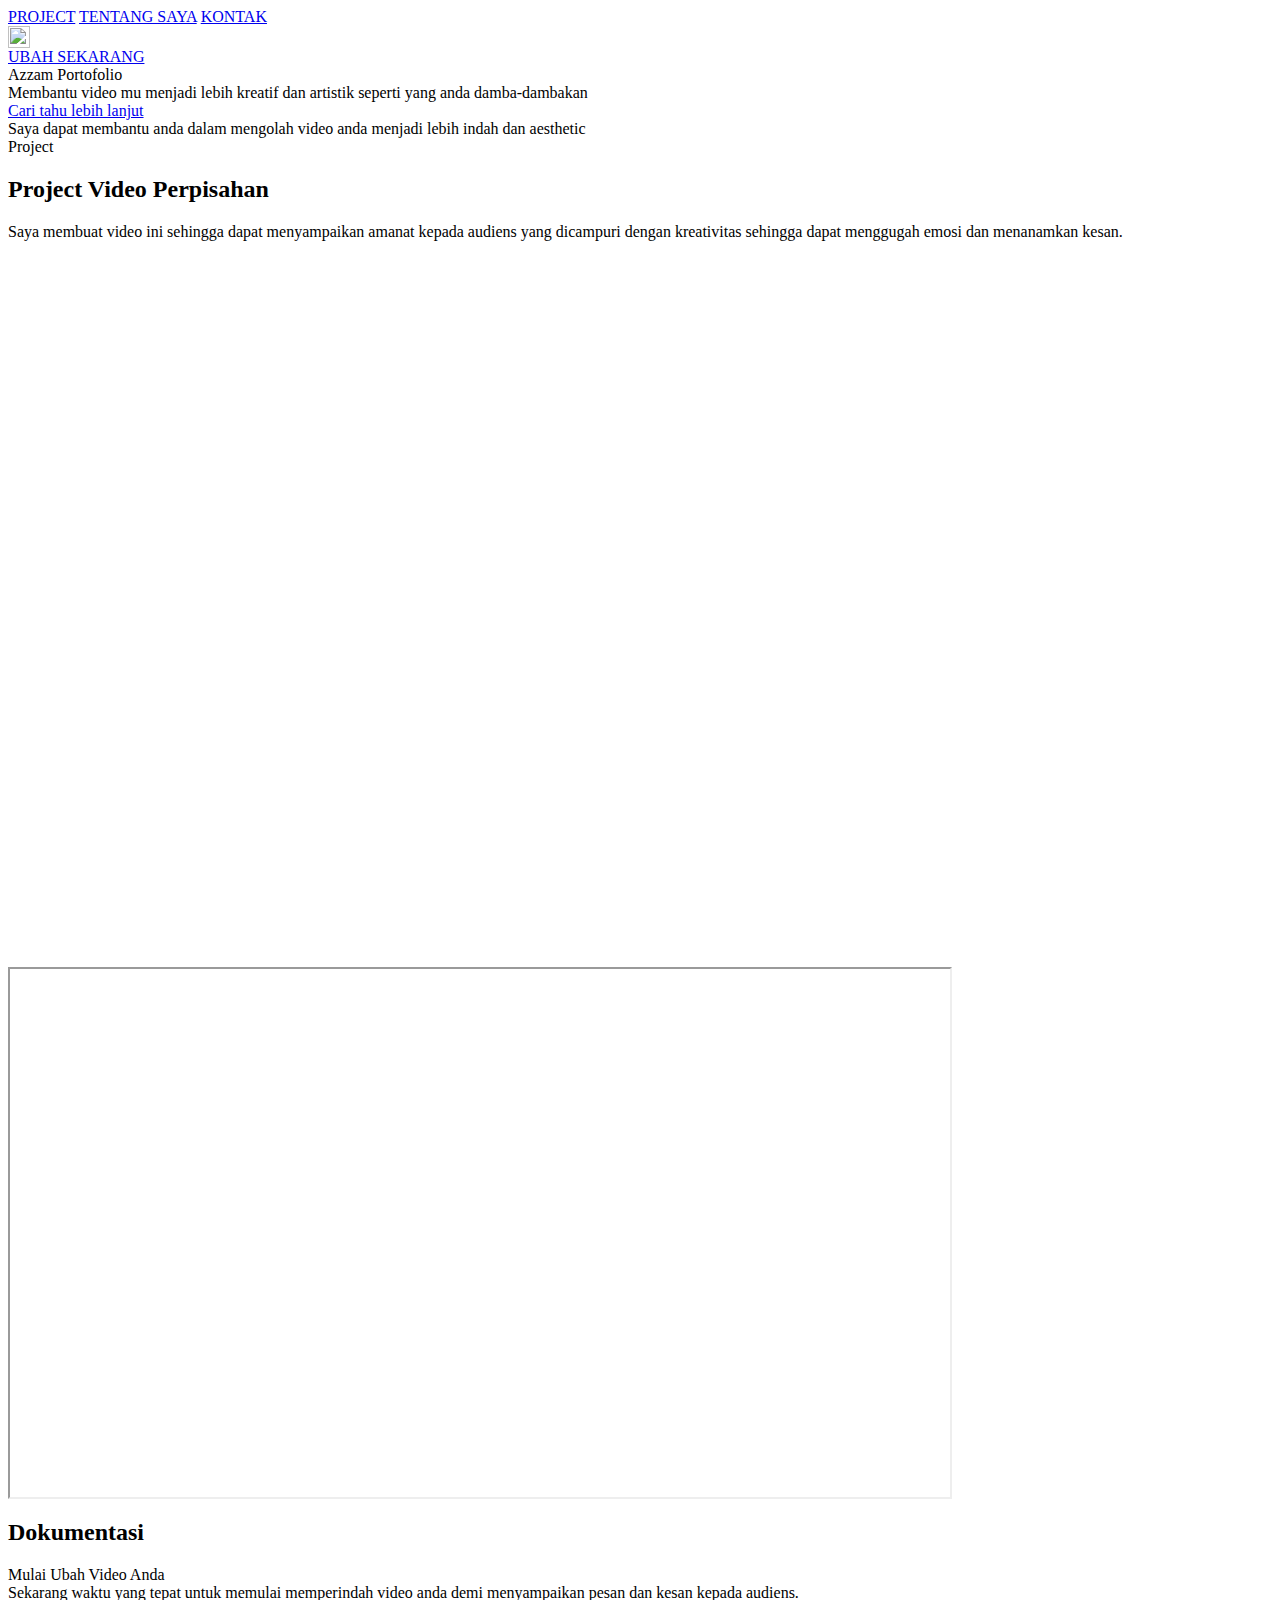
==== index.html @ 7f1c5d07 "Add files via upload" ====
<html>
    <head>
        <meta charset="utf-8"/>
        <title>Portofolio Azzam</title>
        <link href="index.css" rel="stylesheet" type="text/css"/>
        <link href="https://fonts.googleapis.com" rel="preconnect"/>
        <link href="https://fonts.gstatic.com" rel="preconnect" crossorigin="anonymous"/>
        <script src="https://ajax.googleapis.com/ajax/libs/webfont/1.6.26/webfont.js" type="text/javascript"></script>
        <script type="text/javascript">
            WebFont.load({
                google: {
                    families: ["Montserrat:100,100italic,200,200italic,300,300italic,400,400italic,500,500italic,600,600italic,700,700italic,800,800italic,900,900italic"]
                }
            });
        </script>
        <script type="text/javascript">
            !function(o, c) {
                var n = c.documentElement
                  , t = " w-mod-";
                n.className += t + "js",
                ("ontouchstart"in o || o.DocumentTouch && c instanceof DocumentTouch) && (n.className += t + "touch")
            }(window, document);
        </script>
    </head>
    <body>
        <div data-collapse="medium" data-animation="default" data-duration="400" data-easing="ease" data-easing2="ease" role="banner" class="navigation w-nav">
            <div class="navigation-wrap">
                <a href="/" aria-current="page" class="logo-link w-nav-brand w--current"></a>
                <div class="menu">
                    <nav role="navigation" class="navigation-items w-nav-menu">
                        <a href="test 1.html" class="navigation-item w-nav-link">PROJECT</a>
                        <a href="redirect 1.html" class="navigation-item w-nav-link">TENTANG SAYA</a>
                        <a href="contact.html" class="navigation-item w-nav-link">KONTAK</a>
                    </nav>
                    <div class="menu-button w-nav-button">
                        <img src="https://assets-global.website-files.com/65e488f8ff94b5ce5dc47cdb/65e488f9ff94b5ce5dc47d49_menu-icon.png" width="22" alt="" class="menu-icon"/>
                    </div>
                </div>
                <a href="mailto:azzamraufdaniswara@gmail.com?subject=You&#x27;ve%20got%20mail!" class="button cc-contact-us w-inline-block">
                    <div>UBAH SEKARANG</div>
                </a>
            </div>
        </div>
        <div class="section cc-store-home-wrap">
            <div class="intro-header">
                <div class="intro-content cc-homepage">
                    <div class="intro-text">
                        <div class="heading-jumbo">Azzam Portofolio</div>
                        <div class="paragraph-bigger cc-bigger-white-light">
                            Membantu video mu menjadi lebih kreatif dan artistik seperti yang anda damba-dambakan<br/>
                        </div>
                    </div>
                    <a href="redirect 1.html" class="button cc-jumbo-button cc-jumbo-white w-inline-block">
                        <div>Cari tahu lebih lanjut</div>
                    </a>
                </div>
            </div>
            <div class="container">
                <div class="motto-wrap">
                    <div class="heading-jumbo-small">
                        Saya dapat membantu anda dalam mengolah video anda menjadi lebih indah dan aesthetic<br/>
                    </div>
                </div>
                <div class="divider"></div>
                <div class="home-content-wrap">
                    <div class="w-layout-grid about-grid">
                        <div id="w-node-_86e64837-0616-515b-4568-76c147234d34-5dc47d22">
                            <div class="home-section-wrap">
                                <div class="label cc-light">Project</div>
                                <h2 class="section-heading">Project Video Perpisahan</h2>
                                <p class="paragraph-light">Saya membuat video ini sehingga dapat menyampaikan amanat kepada audiens yang dicampuri dengan kreativitas sehingga dapat menggugah emosi dan menanamkan kesan.</p>
                            </div>
                        </div>
                        <div id="w-node-fb9c728d-7e20-ad87-a466-ae00c0bb9598-5dc47d22" style="padding-top:56.17021276595745%" class="w-video w-embed">
                            <iframe class="embedly-embed" src="//cdn.embedly.com/widgets/media.html?src=https%3A%2F%2Fwww.youtube.com%2Fembed%2FK2N6DsGoeAA%3Ffeature%3Doembed&display_name=YouTube&url=https%3A%2F%2Fwww.youtube.com%2Fwatch%3Fv%3DK2N6DsGoeAA&image=https%3A%2F%2Fi.ytimg.com%2Fvi%2FK2N6DsGoeAA%2Fhqdefault.jpg&key=96f1f04c5f4143bcb0f2e68c87d65feb&type=text%2Fhtml&schema=youtube" width="940" height="528" scrolling="no" allowfullscreen title="Video perpisahan"></iframe>
                        </div>
                    </div>
                    <div class="w-layout-grid about-grid cc-about-2">
                        <div id="w-node-_86e64837-0616-515b-4568-76c147234d41-5dc47d22">
                            <div class="home-section-wrap">
                                <div class="label cc-light"></div>
                                <h2 class="section-heading">Dokumentasi</h2>
                            </div>  
                        </div>
                        <img src="https://assets-global.website-files.com/65e488f8ff94b5ce5dc47cdb/65e49c47b4ed57fef01814d6_Screenshot%202024-03-03%20225024.png" id="w-node-_86e64837-0616-515b-4568-76c147234d4c-5dc47d22" sizes="94vw" srcset="https://assets-global.website-files.com/65e488f8ff94b5ce5dc47cdb/65e49c47b4ed57fef01814d6_Screenshot%202024-03-03%20225024-p-500.png 500w, https://assets-global.website-files.com/65e488f8ff94b5ce5dc47cdb/65e49c47b4ed57fef01814d6_Screenshot%202024-03-03%20225024-p-800.png 800w, https://assets-global.website-files.com/65e488f8ff94b5ce5dc47cdb/65e49c47b4ed57fef01814d6_Screenshot%202024-03-03%20225024-p-1080.png 1080w, https://assets-global.website-files.com/65e488f8ff94b5ce5dc47cdb/65e49c47b4ed57fef01814d6_Screenshot%202024-03-03%20225024.png 1459w" alt=""/>
                    </div>
                </div>
            </div>
        </div>
        <div class="section cc-cta">
            <div class="container">
                <div class="cta-wrap">
                    <div>
                        <div class="cta-text">
                            <div class="heading-jumbo-small">
                                Mulai Ubah Video Anda<br/>
                            </div>
                            <div class="paragraph-bigger cc-bigger-light">
                                Sekarang waktu yang tepat untuk memulai memperindah video anda demi menyampaikan pesan dan kesan kepada audiens.<br/>
                            </div>
                        </div>
                    </div>
                </div>
            </div>
        </div>
    </body>
</html>
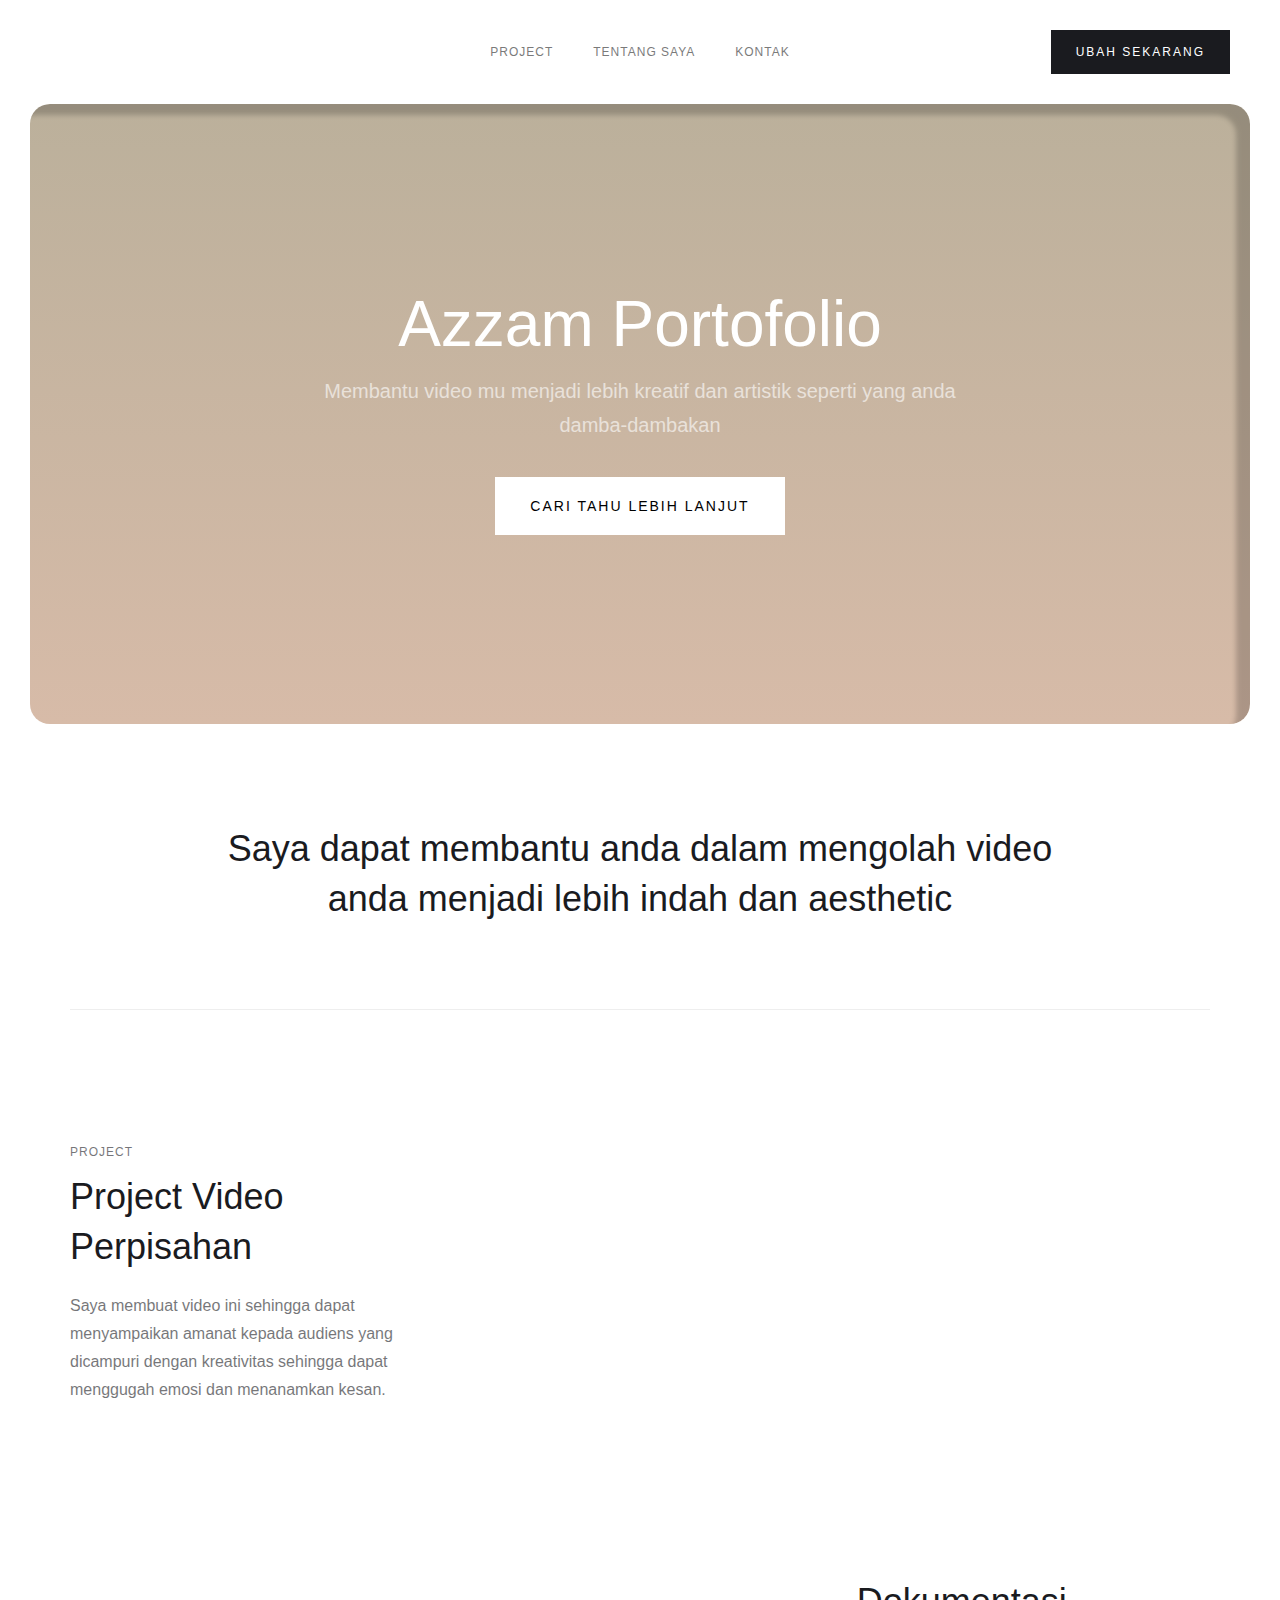
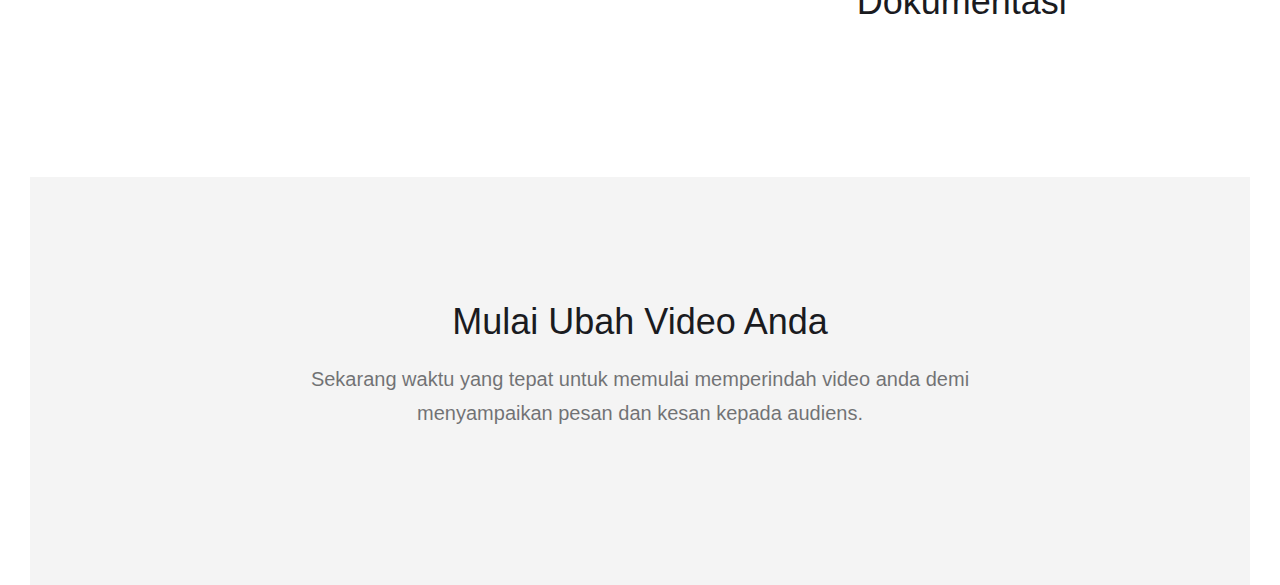
==== commit bc141012: "index.html" ====
--- a/index.html
+++ b/index.html
@@ -28,7 +28,7 @@
                 <a href="/" aria-current="page" class="logo-link w-nav-brand w--current"></a>
                 <div class="menu">
                     <nav role="navigation" class="navigation-items w-nav-menu">
-                        <a href="test 1.html" class="navigation-item w-nav-link">PROJECT</a>
+                        <a href="index.html" class="navigation-item w-nav-link">PROJECT</a>
                         <a href="redirect 1.html" class="navigation-item w-nav-link">TENTANG SAYA</a>
                         <a href="contact.html" class="navigation-item w-nav-link">KONTAK</a>
                     </nav>
@@ -104,4 +104,4 @@
             </div>
         </div>
     </body>
-</html>+</html>
--- a/index.css
+++ b/index.css
@@ -0,0 +1,3573 @@
+html {
+    -ms-text-size-adjust: 100%;
+    -webkit-text-size-adjust: 100%;
+    font-family: sans-serif;
+  }
+  
+  body {
+    margin: 0;
+  }
+  
+  article, aside, details, figcaption, figure, footer, header, hgroup, main, menu, nav, section, summary {
+    display: block;
+  }
+  
+  audio, canvas, progress, video {
+    vertical-align: baseline;
+    display: inline-block;
+  }
+  
+  audio:not([controls]) {
+    height: 0;
+    display: none;
+  }
+  
+  [hidden], template {
+    display: none;
+  }
+  
+  a {
+    background-color: rgba(0, 0, 0, 0);
+  }
+  
+  a:active, a:hover {
+    outline: 0;
+  }
+  
+  abbr[title] {
+    border-bottom: 1px dotted;
+  }
+  
+  b, strong {
+    font-weight: bold;
+  }
+  
+  dfn {
+    font-style: italic;
+  }
+  
+  h1 {
+    margin: .67em 0;
+    font-size: 2em;
+  }
+  
+  mark {
+    color: #000;
+    background: #ff0;
+  }
+  
+  small {
+    font-size: 80%;
+  }
+  
+  sub, sup {
+    vertical-align: baseline;
+    font-size: 75%;
+    line-height: 0;
+    position: relative;
+  }
+  
+  sup {
+    top: -.5em;
+  }
+  
+  sub {
+    bottom: -.25em;
+  }
+  
+  img {
+    border: 0;
+  }
+  
+  svg:not(:root) {
+    overflow: hidden;
+  }
+  
+  figure {
+    margin: 1em 40px;
+  }
+  
+  hr {
+    box-sizing: content-box;
+    height: 0;
+  }
+  
+  pre {
+    overflow: auto;
+  }
+  
+  code, kbd, pre, samp {
+    font-family: monospace;
+    font-size: 1em;
+  }
+  
+  button, input, optgroup, select, textarea {
+    color: inherit;
+    font: inherit;
+    margin: 0;
+  }
+  
+  button {
+    overflow: visible;
+  }
+  
+  button, select {
+    text-transform: none;
+  }
+  
+  button, html input[type="button"], input[type="reset"] {
+    -webkit-appearance: button;
+    cursor: pointer;
+  }
+  
+  button[disabled], html input[disabled] {
+    cursor: default;
+  }
+  
+  button::-moz-focus-inner, input::-moz-focus-inner {
+    border: 0;
+    padding: 0;
+  }
+  
+  input {
+    line-height: normal;
+  }
+  
+  input[type="checkbox"], input[type="radio"] {
+    box-sizing: border-box;
+    padding: 0;
+  }
+  
+  input[type="number"]::-webkit-inner-spin-button, input[type="number"]::-webkit-outer-spin-button {
+    height: auto;
+  }
+  
+  input[type="search"] {
+    -webkit-appearance: none;
+  }
+  
+  input[type="search"]::-webkit-search-cancel-button, input[type="search"]::-webkit-search-decoration {
+    -webkit-appearance: none;
+  }
+  
+  fieldset {
+    border: 1px solid silver;
+    margin: 0 2px;
+    padding: .35em .625em .75em;
+  }
+  
+  legend {
+    border: 0;
+    padding: 0;
+  }
+  
+  textarea {
+    overflow: auto;
+  }
+  
+  optgroup {
+    font-weight: bold;
+  }
+  
+  table {
+    border-collapse: collapse;
+    border-spacing: 0;
+  }
+  
+  td, th {
+    padding: 0;
+  }
+  
+  @font-face {
+    font-family: webflow-icons;
+    src: url("[data-uri]") format("truetype");
+    font-weight: normal;
+    font-style: normal;
+  }
+  
+  [class^="w-icon-"], [class*=" w-icon-"] {
+    speak: none;
+    font-variant: normal;
+    text-transform: none;
+    -webkit-font-smoothing: antialiased;
+    -moz-osx-font-smoothing: grayscale;
+    font-style: normal;
+    font-weight: normal;
+    line-height: 1;
+    font-family: webflow-icons !important;
+  }
+  
+  .w-icon-slider-right:before {
+    content: "î˜€";
+  }
+  
+  .w-icon-slider-left:before {
+    content: "î˜";
+  }
+  
+  .w-icon-nav-menu:before {
+    content: "î˜‚";
+  }
+  
+  .w-icon-arrow-down:before, .w-icon-dropdown-toggle:before {
+    content: "î˜ƒ";
+  }
+  
+  .w-icon-file-upload-remove:before {
+    content: "î¤€";
+  }
+  
+  .w-icon-file-upload-icon:before {
+    content: "î¤ƒ";
+  }
+  
+  * {
+    box-sizing: border-box;
+  }
+  
+  html {
+    height: 100%;
+  }
+  
+  body {
+    min-height: 100%;
+    color: #333;
+    background-color: #fff;
+    margin: 0;
+    font-family: Arial, sans-serif;
+    font-size: 14px;
+    line-height: 20px;
+  }
+  
+  img {
+    max-width: 100%;
+    vertical-align: middle;
+    display: inline-block;
+  }
+  
+  html.w-mod-touch * {
+    background-attachment: scroll !important;
+  }
+  
+  .w-block {
+    display: block;
+  }
+  
+  .w-inline-block {
+    max-width: 100%;
+    display: inline-block;
+  }
+  
+  .w-clearfix:before, .w-clearfix:after {
+    content: " ";
+    grid-area: 1 / 1 / 2 / 2;
+    display: table;
+  }
+  
+  .w-clearfix:after {
+    clear: both;
+  }
+  
+  .w-hidden {
+    display: none;
+  }
+  
+  .w-button {
+    color: #fff;
+    line-height: inherit;
+    cursor: pointer;
+    background-color: #3898ec;
+    border: 0;
+    border-radius: 0;
+    padding: 9px 15px;
+    text-decoration: none;
+    display: inline-block;
+  }
+  
+  input.w-button {
+    -webkit-appearance: button;
+  }
+  
+  html[data-w-dynpage] [data-w-cloak] {
+    color: rgba(0, 0, 0, 0) !important;
+  }
+  
+  .w-code-block {
+    margin: unset;
+  }
+  
+  pre.w-code-block code {
+    all: inherit;
+  }
+  
+  .w-webflow-badge, .w-webflow-badge * {
+    z-index: auto;
+    visibility: visible;
+    box-sizing: border-box;
+    width: auto;
+    height: auto;
+    max-height: none;
+    max-width: none;
+    min-height: 0;
+    min-width: 0;
+    float: none;
+    clear: none;
+    box-shadow: none;
+    opacity: 1;
+    direction: ltr;
+    font-family: inherit;
+    font-weight: inherit;
+    color: inherit;
+    font-size: inherit;
+    line-height: inherit;
+    font-style: inherit;
+    font-variant: inherit;
+    text-align: inherit;
+    letter-spacing: inherit;
+    -webkit-text-decoration: inherit;
+    text-decoration: inherit;
+    text-indent: 0;
+    text-transform: inherit;
+    text-shadow: none;
+    font-smoothing: auto;
+    vertical-align: baseline;
+    cursor: inherit;
+    white-space: inherit;
+    word-break: normal;
+    word-spacing: normal;
+    word-wrap: normal;
+    background: none;
+    border: 0 rgba(0, 0, 0, 0);
+    border-radius: 0;
+    margin: 0;
+    padding: 0;
+    list-style-type: disc;
+    transition: none;
+    display: block;
+    position: static;
+    top: auto;
+    bottom: auto;
+    left: auto;
+    right: auto;
+    overflow: visible;
+    transform: none;
+  }
+  
+  .w-webflow-badge {
+    white-space: nowrap;
+    cursor: pointer;
+    box-shadow: 0 0 0 1px rgba(0, 0, 0, .1), 0 1px 3px rgba(0, 0, 0, .1);
+    visibility: visible !important;
+    z-index: 2147483647 !important;
+    color: #aaadb0 !important;
+    opacity: 1 !important;
+    width: auto !important;
+    height: auto !important;
+    background-color: #fff !important;
+    border-radius: 3px !important;
+    margin: 0 !important;
+    padding: 6px !important;
+    font-size: 12px !important;
+    line-height: 14px !important;
+    text-decoration: none !important;
+    display: inline-block !important;
+    position: fixed !important;
+    top: auto !important;
+    bottom: 12px !important;
+    left: auto !important;
+    right: 12px !important;
+    overflow: visible !important;
+    transform: none !important;
+  }
+  
+  .w-webflow-badge > img {
+    visibility: visible !important;
+    opacity: 1 !important;
+    vertical-align: middle !important;
+    display: inline-block !important;
+  }
+  
+  h1, h2, h3, h4, h5, h6 {
+    margin-bottom: 10px;
+    font-weight: bold;
+  }
+  
+  h1 {
+    margin-top: 20px;
+    font-size: 38px;
+    line-height: 44px;
+  }
+  
+  h2 {
+    margin-top: 20px;
+    font-size: 32px;
+    line-height: 36px;
+  }
+  
+  h3 {
+    margin-top: 20px;
+    font-size: 24px;
+    line-height: 30px;
+  }
+  
+  h4 {
+    margin-top: 10px;
+    font-size: 18px;
+    line-height: 24px;
+  }
+  
+  h5 {
+    margin-top: 10px;
+    font-size: 14px;
+    line-height: 20px;
+  }
+  
+  h6 {
+    margin-top: 10px;
+    font-size: 12px;
+    line-height: 18px;
+  }
+  
+  p {
+    margin-top: 0;
+    margin-bottom: 10px;
+  }
+  
+  blockquote {
+    border-left: 5px solid #e2e2e2;
+    margin: 0 0 10px;
+    padding: 10px 20px;
+    font-size: 18px;
+    line-height: 22px;
+  }
+  
+  figure {
+    margin: 0 0 10px;
+  }
+  
+  figcaption {
+    text-align: center;
+    margin-top: 5px;
+  }
+  
+  ul, ol {
+    margin-top: 0;
+    margin-bottom: 10px;
+    padding-left: 40px;
+  }
+  
+  .w-list-unstyled {
+    padding-left: 0;
+    list-style: none;
+  }
+  
+  .w-embed:before, .w-embed:after {
+    content: " ";
+    grid-area: 1 / 1 / 2 / 2;
+    display: table;
+  }
+  
+  .w-embed:after {
+    clear: both;
+  }
+  
+  .w-video {
+    width: 100%;
+    padding: 0;
+    position: relative;
+  }
+  
+  .w-video iframe, .w-video object, .w-video embed {
+    width: 100%;
+    height: 100%;
+    border: none;
+    position: absolute;
+    top: 0;
+    left: 0;
+  }
+  
+  fieldset {
+    border: 0;
+    margin: 0;
+    padding: 0;
+  }
+  
+  button, [type="button"], [type="reset"] {
+    cursor: pointer;
+    -webkit-appearance: button;
+    border: 0;
+  }
+  
+  .w-form {
+    margin: 0 0 15px;
+  }
+  
+  .w-form-done {
+    text-align: center;
+    background-color: #ddd;
+    padding: 20px;
+    display: none;
+  }
+  
+  .w-form-fail {
+    background-color: #ffdede;
+    margin-top: 10px;
+    padding: 10px;
+    display: none;
+  }
+  
+  label {
+    margin-bottom: 5px;
+    font-weight: bold;
+    display: block;
+  }
+  
+  .w-input, .w-select {
+    width: 100%;
+    height: 38px;
+    color: #333;
+    vertical-align: middle;
+    background-color: #fff;
+    border: 1px solid #ccc;
+    margin-bottom: 10px;
+    padding: 8px 12px;
+    font-size: 14px;
+    line-height: 1.42857;
+    display: block;
+  }
+  
+  .w-input:-moz-placeholder, .w-select:-moz-placeholder {
+    color: #999;
+  }
+  
+  .w-input::-moz-placeholder, .w-select::-moz-placeholder {
+    color: #999;
+    opacity: 1;
+  }
+  
+  .w-input::-webkit-input-placeholder, .w-select::-webkit-input-placeholder {
+    color: #999;
+  }
+  
+  .w-input:focus, .w-select:focus {
+    border-color: #3898ec;
+    outline: 0;
+  }
+  
+  .w-input[disabled], .w-select[disabled], .w-input[readonly], .w-select[readonly], fieldset[disabled] .w-input, fieldset[disabled] .w-select {
+    cursor: not-allowed;
+  }
+  
+  .w-input[disabled]:not(.w-input-disabled), .w-select[disabled]:not(.w-input-disabled), .w-input[readonly], .w-select[readonly], fieldset[disabled]:not(.w-input-disabled) .w-input, fieldset[disabled]:not(.w-input-disabled) .w-select {
+    background-color: #eee;
+  }
+  
+  textarea.w-input, textarea.w-select {
+    height: auto;
+  }
+  
+  .w-select {
+    background-color: #f3f3f3;
+  }
+  
+  .w-select[multiple] {
+    height: auto;
+  }
+  
+  .w-form-label {
+    cursor: pointer;
+    margin-bottom: 0;
+    font-weight: normal;
+    display: inline-block;
+  }
+  
+  .w-radio {
+    margin-bottom: 5px;
+    padding-left: 20px;
+    display: block;
+  }
+  
+  .w-radio:before, .w-radio:after {
+    content: " ";
+    grid-area: 1 / 1 / 2 / 2;
+    display: table;
+  }
+  
+  .w-radio:after {
+    clear: both;
+  }
+  
+  .w-radio-input {
+    float: left;
+    margin: 3px 0 0 -20px;
+    line-height: normal;
+  }
+  
+  .w-file-upload {
+    margin-bottom: 10px;
+    display: block;
+  }
+  
+  .w-file-upload-input {
+    width: .1px;
+    height: .1px;
+    opacity: 0;
+    z-index: -100;
+    position: absolute;
+    overflow: hidden;
+  }
+  
+  .w-file-upload-default, .w-file-upload-uploading, .w-file-upload-success {
+    color: #333;
+    display: inline-block;
+  }
+  
+  .w-file-upload-error {
+    margin-top: 10px;
+    display: block;
+  }
+  
+  .w-file-upload-default.w-hidden, .w-file-upload-uploading.w-hidden, .w-file-upload-error.w-hidden, .w-file-upload-success.w-hidden {
+    display: none;
+  }
+  
+  .w-file-upload-uploading-btn {
+    cursor: pointer;
+    background-color: #fafafa;
+    border: 1px solid #ccc;
+    margin: 0;
+    padding: 8px 12px;
+    font-size: 14px;
+    font-weight: normal;
+    display: flex;
+  }
+  
+  .w-file-upload-file {
+    background-color: #fafafa;
+    border: 1px solid #ccc;
+    flex-grow: 1;
+    justify-content: space-between;
+    margin: 0;
+    padding: 8px 9px 8px 11px;
+    display: flex;
+  }
+  
+  .w-file-upload-file-name {
+    font-size: 14px;
+    font-weight: normal;
+    display: block;
+  }
+  
+  .w-file-remove-link {
+    width: auto;
+    height: auto;
+    cursor: pointer;
+    margin-top: 3px;
+    margin-left: 10px;
+    padding: 3px;
+    display: block;
+  }
+  
+  .w-icon-file-upload-remove {
+    margin: auto;
+    font-size: 10px;
+  }
+  
+  .w-file-upload-error-msg {
+    color: #ea384c;
+    padding: 2px 0;
+    display: inline-block;
+  }
+  
+  .w-file-upload-info {
+    padding: 0 12px;
+    line-height: 38px;
+    display: inline-block;
+  }
+  
+  .w-file-upload-label {
+    cursor: pointer;
+    background-color: #fafafa;
+    border: 1px solid #ccc;
+    margin: 0;
+    padding: 8px 12px;
+    font-size: 14px;
+    font-weight: normal;
+    display: inline-block;
+  }
+  
+  .w-icon-file-upload-icon, .w-icon-file-upload-uploading {
+    width: 20px;
+    margin-right: 8px;
+    display: inline-block;
+  }
+  
+  .w-icon-file-upload-uploading {
+    height: 20px;
+  }
+  
+  .w-container {
+    max-width: 940px;
+    margin-left: auto;
+    margin-right: auto;
+  }
+  
+  .w-container:before, .w-container:after {
+    content: " ";
+    grid-area: 1 / 1 / 2 / 2;
+    display: table;
+  }
+  
+  .w-container:after {
+    clear: both;
+  }
+  
+  .w-container .w-row {
+    margin-left: -10px;
+    margin-right: -10px;
+  }
+  
+  .w-row:before, .w-row:after {
+    content: " ";
+    grid-area: 1 / 1 / 2 / 2;
+    display: table;
+  }
+  
+  .w-row:after {
+    clear: both;
+  }
+  
+  .w-row .w-row {
+    margin-left: 0;
+    margin-right: 0;
+  }
+  
+  .w-col {
+    float: left;
+    width: 100%;
+    min-height: 1px;
+    padding-left: 10px;
+    padding-right: 10px;
+    position: relative;
+  }
+  
+  .w-col .w-col {
+    padding-left: 0;
+    padding-right: 0;
+  }
+  
+  .w-col-1 {
+    width: 8.33333%;
+  }
+  
+  .w-col-2 {
+    width: 16.6667%;
+  }
+  
+  .w-col-3 {
+    width: 25%;
+  }
+  
+  .w-col-4 {
+    width: 33.3333%;
+  }
+  
+  .w-col-5 {
+    width: 41.6667%;
+  }
+  
+  .w-col-6 {
+    width: 50%;
+  }
+  
+  .w-col-7 {
+    width: 58.3333%;
+  }
+  
+  .w-col-8 {
+    width: 66.6667%;
+  }
+  
+  .w-col-9 {
+    width: 75%;
+  }
+  
+  .w-col-10 {
+    width: 83.3333%;
+  }
+  
+  .w-col-11 {
+    width: 91.6667%;
+  }
+  
+  .w-col-12 {
+    width: 100%;
+  }
+  
+  .w-hidden-main {
+    display: none !important;
+  }
+  
+  @media screen and (max-width: 991px) {
+    .w-container {
+      max-width: 728px;
+    }
+  
+    .w-hidden-main {
+      display: inherit !important;
+    }
+  
+    .w-hidden-medium {
+      display: none !important;
+    }
+  
+    .w-col-medium-1 {
+      width: 8.33333%;
+    }
+  
+    .w-col-medium-2 {
+      width: 16.6667%;
+    }
+  
+    .w-col-medium-3 {
+      width: 25%;
+    }
+  
+    .w-col-medium-4 {
+      width: 33.3333%;
+    }
+  
+    .w-col-medium-5 {
+      width: 41.6667%;
+    }
+  
+    .w-col-medium-6 {
+      width: 50%;
+    }
+  
+    .w-col-medium-7 {
+      width: 58.3333%;
+    }
+  
+    .w-col-medium-8 {
+      width: 66.6667%;
+    }
+  
+    .w-col-medium-9 {
+      width: 75%;
+    }
+  
+    .w-col-medium-10 {
+      width: 83.3333%;
+    }
+  
+    .w-col-medium-11 {
+      width: 91.6667%;
+    }
+  
+    .w-col-medium-12 {
+      width: 100%;
+    }
+  
+    .w-col-stack {
+      width: 100%;
+      left: auto;
+      right: auto;
+    }
+  }
+  
+  @media screen and (max-width: 767px) {
+    .w-hidden-main, .w-hidden-medium {
+      display: inherit !important;
+    }
+  
+    .w-hidden-small {
+      display: none !important;
+    }
+  
+    .w-row, .w-container .w-row {
+      margin-left: 0;
+      margin-right: 0;
+    }
+  
+    .w-col {
+      width: 100%;
+      left: auto;
+      right: auto;
+    }
+  
+    .w-col-small-1 {
+      width: 8.33333%;
+    }
+  
+    .w-col-small-2 {
+      width: 16.6667%;
+    }
+  
+    .w-col-small-3 {
+      width: 25%;
+    }
+  
+    .w-col-small-4 {
+      width: 33.3333%;
+    }
+  
+    .w-col-small-5 {
+      width: 41.6667%;
+    }
+  
+    .w-col-small-6 {
+      width: 50%;
+    }
+  
+    .w-col-small-7 {
+      width: 58.3333%;
+    }
+  
+    .w-col-small-8 {
+      width: 66.6667%;
+    }
+  
+    .w-col-small-9 {
+      width: 75%;
+    }
+  
+    .w-col-small-10 {
+      width: 83.3333%;
+    }
+  
+    .w-col-small-11 {
+      width: 91.6667%;
+    }
+  
+    .w-col-small-12 {
+      width: 100%;
+    }
+  }
+  
+  @media screen and (max-width: 479px) {
+    .w-container {
+      max-width: none;
+    }
+  
+    .w-hidden-main, .w-hidden-medium, .w-hidden-small {
+      display: inherit !important;
+    }
+  
+    .w-hidden-tiny {
+      display: none !important;
+    }
+  
+    .w-col {
+      width: 100%;
+    }
+  
+    .w-col-tiny-1 {
+      width: 8.33333%;
+    }
+  
+    .w-col-tiny-2 {
+      width: 16.6667%;
+    }
+  
+    .w-col-tiny-3 {
+      width: 25%;
+    }
+  
+    .w-col-tiny-4 {
+      width: 33.3333%;
+    }
+  
+    .w-col-tiny-5 {
+      width: 41.6667%;
+    }
+  
+    .w-col-tiny-6 {
+      width: 50%;
+    }
+  
+    .w-col-tiny-7 {
+      width: 58.3333%;
+    }
+  
+    .w-col-tiny-8 {
+      width: 66.6667%;
+    }
+  
+    .w-col-tiny-9 {
+      width: 75%;
+    }
+  
+    .w-col-tiny-10 {
+      width: 83.3333%;
+    }
+  
+    .w-col-tiny-11 {
+      width: 91.6667%;
+    }
+  
+    .w-col-tiny-12 {
+      width: 100%;
+    }
+  }
+  
+  .w-widget {
+    position: relative;
+  }
+  
+  .w-widget-map {
+    width: 100%;
+    height: 400px;
+  }
+  
+  .w-widget-map label {
+    width: auto;
+    display: inline;
+  }
+  
+  .w-widget-map img {
+    max-width: inherit;
+  }
+  
+  .w-widget-map .gm-style-iw {
+    text-align: center;
+  }
+  
+  .w-widget-map .gm-style-iw > button {
+    display: none !important;
+  }
+  
+  .w-widget-twitter {
+    overflow: hidden;
+  }
+  
+  .w-widget-twitter-count-shim {
+    vertical-align: top;
+    width: 28px;
+    height: 20px;
+    text-align: center;
+    background: #fff;
+    border: 1px solid #758696;
+    border-radius: 3px;
+    display: inline-block;
+    position: relative;
+  }
+  
+  .w-widget-twitter-count-shim * {
+    pointer-events: none;
+    -webkit-user-select: none;
+    -ms-user-select: none;
+    user-select: none;
+  }
+  
+  .w-widget-twitter-count-shim .w-widget-twitter-count-inner {
+    text-align: center;
+    color: #999;
+    font-family: serif;
+    font-size: 15px;
+    line-height: 12px;
+    position: relative;
+  }
+  
+  .w-widget-twitter-count-shim .w-widget-twitter-count-clear {
+    display: block;
+    position: relative;
+  }
+  
+  .w-widget-twitter-count-shim.w--large {
+    width: 36px;
+    height: 28px;
+  }
+  
+  .w-widget-twitter-count-shim.w--large .w-widget-twitter-count-inner {
+    font-size: 18px;
+    line-height: 18px;
+  }
+  
+  .w-widget-twitter-count-shim:not(.w--vertical) {
+    margin-left: 5px;
+    margin-right: 8px;
+  }
+  
+  .w-widget-twitter-count-shim:not(.w--vertical).w--large {
+    margin-left: 6px;
+  }
+  
+  .w-widget-twitter-count-shim:not(.w--vertical):before, .w-widget-twitter-count-shim:not(.w--vertical):after {
+    content: " ";
+    height: 0;
+    width: 0;
+    pointer-events: none;
+    border: solid rgba(0, 0, 0, 0);
+    position: absolute;
+    top: 50%;
+    left: 0;
+  }
+  
+  .w-widget-twitter-count-shim:not(.w--vertical):before {
+    border-width: 4px;
+    border-color: rgba(117, 134, 150, 0) #5d6c7b rgba(117, 134, 150, 0) rgba(117, 134, 150, 0);
+    margin-top: -4px;
+    margin-left: -9px;
+  }
+  
+  .w-widget-twitter-count-shim:not(.w--vertical).w--large:before {
+    border-width: 5px;
+    margin-top: -5px;
+    margin-left: -10px;
+  }
+  
+  .w-widget-twitter-count-shim:not(.w--vertical):after {
+    border-width: 4px;
+    border-color: rgba(255, 255, 255, 0) #fff rgba(255, 255, 255, 0) rgba(255, 255, 255, 0);
+    margin-top: -4px;
+    margin-left: -8px;
+  }
+  
+  .w-widget-twitter-count-shim:not(.w--vertical).w--large:after {
+    border-width: 5px;
+    margin-top: -5px;
+    margin-left: -9px;
+  }
+  
+  .w-widget-twitter-count-shim.w--vertical {
+    width: 61px;
+    height: 33px;
+    margin-bottom: 8px;
+  }
+  
+  .w-widget-twitter-count-shim.w--vertical:before, .w-widget-twitter-count-shim.w--vertical:after {
+    content: " ";
+    height: 0;
+    width: 0;
+    pointer-events: none;
+    border: solid rgba(0, 0, 0, 0);
+    position: absolute;
+    top: 100%;
+    left: 50%;
+  }
+  
+  .w-widget-twitter-count-shim.w--vertical:before {
+    border-width: 5px;
+    border-color: #5d6c7b rgba(117, 134, 150, 0) rgba(117, 134, 150, 0);
+    margin-left: -5px;
+  }
+  
+  .w-widget-twitter-count-shim.w--vertical:after {
+    border-width: 4px;
+    border-color: #fff rgba(255, 255, 255, 0) rgba(255, 255, 255, 0);
+    margin-left: -4px;
+  }
+  
+  .w-widget-twitter-count-shim.w--vertical .w-widget-twitter-count-inner {
+    font-size: 18px;
+    line-height: 22px;
+  }
+  
+  .w-widget-twitter-count-shim.w--vertical.w--large {
+    width: 76px;
+  }
+  
+  .w-background-video {
+    height: 500px;
+    color: #fff;
+    position: relative;
+    overflow: hidden;
+  }
+  
+  .w-background-video > video {
+    width: 100%;
+    height: 100%;
+    object-fit: cover;
+    z-index: -100;
+    background-position: 50%;
+    background-size: cover;
+    margin: auto;
+    position: absolute;
+    top: -100%;
+    bottom: -100%;
+    left: -100%;
+    right: -100%;
+  }
+  
+  .w-background-video > video::-webkit-media-controls-start-playback-button {
+    -webkit-appearance: none;
+    display: none !important;
+  }
+  
+  .w-background-video--control {
+    background-color: rgba(0, 0, 0, 0);
+    padding: 0;
+    position: absolute;
+    bottom: 1em;
+    right: 1em;
+  }
+  
+  .w-background-video--control > [hidden] {
+    display: none !important;
+  }
+  
+  .w-slider {
+    height: 300px;
+    text-align: center;
+    clear: both;
+    -webkit-tap-highlight-color: rgba(0, 0, 0, 0);
+    tap-highlight-color: rgba(0, 0, 0, 0);
+    background: #ddd;
+    position: relative;
+  }
+  
+  .w-slider-mask {
+    z-index: 1;
+    height: 100%;
+    white-space: nowrap;
+    display: block;
+    position: relative;
+    left: 0;
+    right: 0;
+    overflow: hidden;
+  }
+  
+  .w-slide {
+    vertical-align: top;
+    width: 100%;
+    height: 100%;
+    white-space: normal;
+    text-align: left;
+    display: inline-block;
+    position: relative;
+  }
+  
+  .w-slider-nav {
+    z-index: 2;
+    height: 40px;
+    text-align: center;
+    -webkit-tap-highlight-color: rgba(0, 0, 0, 0);
+    tap-highlight-color: rgba(0, 0, 0, 0);
+    margin: auto;
+    padding-top: 10px;
+    position: absolute;
+    top: auto;
+    bottom: 0;
+    left: 0;
+    right: 0;
+  }
+  
+  .w-slider-nav.w-round > div {
+    border-radius: 100%;
+  }
+  
+  .w-slider-nav.w-num > div {
+    width: auto;
+    height: auto;
+    font-size: inherit;
+    line-height: inherit;
+    padding: .2em .5em;
+  }
+  
+  .w-slider-nav.w-shadow > div {
+    box-shadow: 0 0 3px rgba(51, 51, 51, .4);
+  }
+  
+  .w-slider-nav-invert {
+    color: #fff;
+  }
+  
+  .w-slider-nav-invert > div {
+    background-color: rgba(34, 34, 34, .4);
+  }
+  
+  .w-slider-nav-invert > div.w-active {
+    background-color: #222;
+  }
+  
+  .w-slider-dot {
+    width: 1em;
+    height: 1em;
+    cursor: pointer;
+    background-color: rgba(255, 255, 255, .4);
+    margin: 0 3px .5em;
+    transition: background-color .1s, color .1s;
+    display: inline-block;
+    position: relative;
+  }
+  
+  .w-slider-dot.w-active {
+    background-color: #fff;
+  }
+  
+  .w-slider-dot:focus {
+    outline: none;
+    box-shadow: 0 0 0 2px #fff;
+  }
+  
+  .w-slider-dot:focus.w-active {
+    box-shadow: none;
+  }
+  
+  .w-slider-arrow-left, .w-slider-arrow-right {
+    width: 80px;
+    cursor: pointer;
+    color: #fff;
+    -webkit-tap-highlight-color: rgba(0, 0, 0, 0);
+    tap-highlight-color: rgba(0, 0, 0, 0);
+    -webkit-user-select: none;
+    -ms-user-select: none;
+    user-select: none;
+    margin: auto;
+    font-size: 40px;
+    position: absolute;
+    top: 0;
+    bottom: 0;
+    left: 0;
+    right: 0;
+    overflow: hidden;
+  }
+  
+  .w-slider-arrow-left [class^="w-icon-"], .w-slider-arrow-right [class^="w-icon-"], .w-slider-arrow-left [class*=" w-icon-"], .w-slider-arrow-right [class*=" w-icon-"] {
+    position: absolute;
+  }
+  
+  .w-slider-arrow-left:focus, .w-slider-arrow-right:focus {
+    outline: 0;
+  }
+  
+  .w-slider-arrow-left {
+    z-index: 3;
+    right: auto;
+  }
+  
+  .w-slider-arrow-right {
+    z-index: 4;
+    left: auto;
+  }
+  
+  .w-icon-slider-left, .w-icon-slider-right {
+    width: 1em;
+    height: 1em;
+    margin: auto;
+    top: 0;
+    bottom: 0;
+    left: 0;
+    right: 0;
+  }
+  
+  .w-slider-aria-label {
+    clip: rect(0 0 0 0);
+    height: 1px;
+    width: 1px;
+    border: 0;
+    margin: -1px;
+    padding: 0;
+    position: absolute;
+    overflow: hidden;
+  }
+  
+  .w-slider-force-show {
+    display: block !important;
+  }
+  
+  .w-dropdown {
+    text-align: left;
+    z-index: 900;
+    margin-left: auto;
+    margin-right: auto;
+    display: inline-block;
+    position: relative;
+  }
+  
+  .w-dropdown-btn, .w-dropdown-toggle, .w-dropdown-link {
+    vertical-align: top;
+    color: #222;
+    text-align: left;
+    white-space: nowrap;
+    margin-left: auto;
+    margin-right: auto;
+    padding: 20px;
+    text-decoration: none;
+    position: relative;
+  }
+  
+  .w-dropdown-toggle {
+    -webkit-user-select: none;
+    -ms-user-select: none;
+    user-select: none;
+    cursor: pointer;
+    padding-right: 40px;
+    display: inline-block;
+  }
+  
+  .w-dropdown-toggle:focus {
+    outline: 0;
+  }
+  
+  .w-icon-dropdown-toggle {
+    width: 1em;
+    height: 1em;
+    margin: auto 20px auto auto;
+    position: absolute;
+    top: 0;
+    bottom: 0;
+    right: 0;
+  }
+  
+  .w-dropdown-list {
+    min-width: 100%;
+    background: #ddd;
+    display: none;
+    position: absolute;
+  }
+  
+  .w-dropdown-list.w--open {
+    display: block;
+  }
+  
+  .w-dropdown-link {
+    color: #222;
+    padding: 10px 20px;
+    display: block;
+  }
+  
+  .w-dropdown-link.w--current {
+    color: #0082f3;
+  }
+  
+  .w-dropdown-link:focus {
+    outline: 0;
+  }
+  
+  @media screen and (max-width: 767px) {
+    .w-nav-brand {
+      padding-left: 10px;
+    }
+  }
+  
+  .w-lightbox-backdrop {
+    cursor: auto;
+    letter-spacing: normal;
+    text-indent: 0;
+    text-shadow: none;
+    text-transform: none;
+    visibility: visible;
+    white-space: normal;
+    word-break: normal;
+    word-spacing: normal;
+    word-wrap: normal;
+    color: #fff;
+    text-align: center;
+    z-index: 2000;
+    opacity: 0;
+    -webkit-user-select: none;
+    -moz-user-select: none;
+    -webkit-tap-highlight-color: transparent;
+    background: rgba(0, 0, 0, .9);
+    outline: 0;
+    font-family: Helvetica Neue, Helvetica, Ubuntu, Segoe UI, Verdana, sans-serif;
+    font-size: 17px;
+    font-style: normal;
+    font-weight: 300;
+    line-height: 1.2;
+    list-style: disc;
+    position: fixed;
+    top: 0;
+    bottom: 0;
+    left: 0;
+    right: 0;
+    -webkit-transform: translate(0);
+  }
+  
+  .w-lightbox-backdrop, .w-lightbox-container {
+    height: 100%;
+    -webkit-overflow-scrolling: touch;
+    overflow: auto;
+  }
+  
+  .w-lightbox-content {
+    height: 100vh;
+    position: relative;
+    overflow: hidden;
+  }
+  
+  .w-lightbox-view {
+    width: 100vw;
+    height: 100vh;
+    opacity: 0;
+    position: absolute;
+  }
+  
+  .w-lightbox-view:before {
+    content: "";
+    height: 100vh;
+  }
+  
+  .w-lightbox-group, .w-lightbox-group .w-lightbox-view, .w-lightbox-group .w-lightbox-view:before {
+    height: 86vh;
+  }
+  
+  .w-lightbox-frame, .w-lightbox-view:before {
+    vertical-align: middle;
+    display: inline-block;
+  }
+  
+  .w-lightbox-figure {
+    margin: 0;
+    position: relative;
+  }
+  
+  .w-lightbox-group .w-lightbox-figure {
+    cursor: pointer;
+  }
+  
+  .w-lightbox-img {
+    width: auto;
+    height: auto;
+    max-width: none;
+  }
+  
+  .w-lightbox-image {
+    float: none;
+    max-width: 100vw;
+    max-height: 100vh;
+    display: block;
+  }
+  
+  .w-lightbox-group .w-lightbox-image {
+    max-height: 86vh;
+  }
+  
+  .w-lightbox-caption {
+    text-align: left;
+    text-overflow: ellipsis;
+    white-space: nowrap;
+    background: rgba(0, 0, 0, .4);
+    padding: .5em 1em;
+    position: absolute;
+    bottom: 0;
+    left: 0;
+    right: 0;
+    overflow: hidden;
+  }
+  
+  .w-lightbox-embed {
+    width: 100%;
+    height: 100%;
+    position: absolute;
+    top: 0;
+    bottom: 0;
+    left: 0;
+    right: 0;
+  }
+  
+  .w-lightbox-control {
+    width: 4em;
+    cursor: pointer;
+    background-position: center;
+    background-repeat: no-repeat;
+    background-size: 24px;
+    transition: all .3s;
+    position: absolute;
+    top: 0;
+  }
+  
+  .w-lightbox-left {
+    background-image: url("[data-uri]");
+    display: none;
+    bottom: 0;
+    left: 0;
+  }
+  
+  .w-lightbox-right {
+    background-image: url("[data-uri]");
+    display: none;
+    bottom: 0;
+    right: 0;
+  }
+  
+  .w-lightbox-close {
+    height: 2.6em;
+    background-image: url("[data-uri]");
+    background-size: 18px;
+    right: 0;
+  }
+  
+  .w-lightbox-strip {
+    white-space: nowrap;
+    padding: 0 1vh;
+    line-height: 0;
+    position: absolute;
+    bottom: 0;
+    left: 0;
+    right: 0;
+    overflow-x: auto;
+    overflow-y: hidden;
+  }
+  
+  .w-lightbox-item {
+    width: 10vh;
+    box-sizing: content-box;
+    cursor: pointer;
+    padding: 2vh 1vh;
+    display: inline-block;
+    -webkit-transform: translate3d(0, 0, 0);
+  }
+  
+  .w-lightbox-active {
+    opacity: .3;
+  }
+  
+  .w-lightbox-thumbnail {
+    height: 10vh;
+    background: #222;
+    position: relative;
+    overflow: hidden;
+  }
+  
+  .w-lightbox-thumbnail-image {
+    position: absolute;
+    top: 0;
+    left: 0;
+  }
+  
+  .w-lightbox-thumbnail .w-lightbox-tall {
+    width: 100%;
+    top: 50%;
+    transform: translate(0, -50%);
+  }
+  
+  .w-lightbox-thumbnail .w-lightbox-wide {
+    height: 100%;
+    left: 50%;
+    transform: translate(-50%);
+  }
+  
+  .w-lightbox-spinner {
+    box-sizing: border-box;
+    width: 40px;
+    height: 40px;
+    border: 5px solid rgba(0, 0, 0, .4);
+    border-radius: 50%;
+    margin-top: -20px;
+    margin-left: -20px;
+    animation: .8s linear infinite spin;
+    position: absolute;
+    top: 50%;
+    left: 50%;
+  }
+  
+  .w-lightbox-spinner:after {
+    content: "";
+    border: 3px solid rgba(0, 0, 0, 0);
+    border-bottom-color: #fff;
+    border-radius: 50%;
+    position: absolute;
+    top: -4px;
+    bottom: -4px;
+    left: -4px;
+    right: -4px;
+  }
+  
+  .w-lightbox-hide {
+    display: none;
+  }
+  
+  .w-lightbox-noscroll {
+    overflow: hidden;
+  }
+  
+  @media (min-width: 768px) {
+    .w-lightbox-content {
+      height: 96vh;
+      margin-top: 2vh;
+    }
+  
+    .w-lightbox-view, .w-lightbox-view:before {
+      height: 96vh;
+    }
+  
+    .w-lightbox-group, .w-lightbox-group .w-lightbox-view, .w-lightbox-group .w-lightbox-view:before {
+      height: 84vh;
+    }
+  
+    .w-lightbox-image {
+      max-width: 96vw;
+      max-height: 96vh;
+    }
+  
+    .w-lightbox-group .w-lightbox-image {
+      max-width: 82.3vw;
+      max-height: 84vh;
+    }
+  
+    .w-lightbox-left, .w-lightbox-right {
+      opacity: .5;
+      display: block;
+    }
+  
+    .w-lightbox-close {
+      opacity: .8;
+    }
+  
+    .w-lightbox-control:hover {
+      opacity: 1;
+    }
+  }
+  
+  .w-lightbox-inactive, .w-lightbox-inactive:hover {
+    opacity: 0;
+  }
+  
+  .w-richtext:before, .w-richtext:after {
+    content: " ";
+    grid-area: 1 / 1 / 2 / 2;
+    display: table;
+  }
+  
+  .w-richtext:after {
+    clear: both;
+  }
+  
+  .w-richtext[contenteditable="true"]:before, .w-richtext[contenteditable="true"]:after {
+    white-space: initial;
+  }
+  
+  .w-richtext ol, .w-richtext ul {
+    overflow: hidden;
+  }
+  
+  .w-richtext .w-richtext-figure-selected.w-richtext-figure-type-video div:after, .w-richtext .w-richtext-figure-selected[data-rt-type="video"] div:after, .w-richtext .w-richtext-figure-selected.w-richtext-figure-type-image div, .w-richtext .w-richtext-figure-selected[data-rt-type="image"] div {
+    outline: 2px solid #2895f7;
+  }
+  
+  .w-richtext figure.w-richtext-figure-type-video > div:after, .w-richtext figure[data-rt-type="video"] > div:after {
+    content: "";
+    display: none;
+    position: absolute;
+    top: 0;
+    bottom: 0;
+    left: 0;
+    right: 0;
+  }
+  
+  .w-richtext figure {
+    max-width: 60%;
+    position: relative;
+  }
+  
+  .w-richtext figure > div:before {
+    cursor: default !important;
+  }
+  
+  .w-richtext figure img {
+    width: 100%;
+  }
+  
+  .w-richtext figure figcaption.w-richtext-figcaption-placeholder {
+    opacity: .6;
+  }
+  
+  .w-richtext figure div {
+    color: rgba(0, 0, 0, 0);
+    font-size: 0;
+  }
+  
+  .w-richtext figure.w-richtext-figure-type-image, .w-richtext figure[data-rt-type="image"] {
+    display: table;
+  }
+  
+  .w-richtext figure.w-richtext-figure-type-image > div, .w-richtext figure[data-rt-type="image"] > div {
+    display: inline-block;
+  }
+  
+  .w-richtext figure.w-richtext-figure-type-image > figcaption, .w-richtext figure[data-rt-type="image"] > figcaption {
+    caption-side: bottom;
+    display: table-caption;
+  }
+  
+  .w-richtext figure.w-richtext-figure-type-video, .w-richtext figure[data-rt-type="video"] {
+    width: 60%;
+    height: 0;
+  }
+  
+  .w-richtext figure.w-richtext-figure-type-video iframe, .w-richtext figure[data-rt-type="video"] iframe {
+    width: 100%;
+    height: 100%;
+    position: absolute;
+    top: 0;
+    left: 0;
+  }
+  
+  .w-richtext figure.w-richtext-figure-type-video > div, .w-richtext figure[data-rt-type="video"] > div {
+    width: 100%;
+  }
+  
+  .w-richtext figure.w-richtext-align-center {
+    clear: both;
+    margin-left: auto;
+    margin-right: auto;
+  }
+  
+  .w-richtext figure.w-richtext-align-center.w-richtext-figure-type-image > div, .w-richtext figure.w-richtext-align-center[data-rt-type="image"] > div {
+    max-width: 100%;
+  }
+  
+  .w-richtext figure.w-richtext-align-normal {
+    clear: both;
+  }
+  
+  .w-richtext figure.w-richtext-align-fullwidth {
+    width: 100%;
+    max-width: 100%;
+    text-align: center;
+    clear: both;
+    margin-left: auto;
+    margin-right: auto;
+    display: block;
+  }
+  
+  .w-richtext figure.w-richtext-align-fullwidth > div {
+    padding-bottom: inherit;
+    display: inline-block;
+  }
+  
+  .w-richtext figure.w-richtext-align-fullwidth > figcaption {
+    display: block;
+  }
+  
+  .w-richtext figure.w-richtext-align-floatleft {
+    float: left;
+    clear: none;
+    margin-right: 15px;
+  }
+  
+  .w-richtext figure.w-richtext-align-floatright {
+    float: right;
+    clear: none;
+    margin-left: 15px;
+  }
+  
+  .w-nav {
+    z-index: 1000;
+    background: #ddd;
+    position: relative;
+  }
+  
+  .w-nav:before, .w-nav:after {
+    content: " ";
+    grid-area: 1 / 1 / 2 / 2;
+    display: table;
+  }
+  
+  .w-nav:after {
+    clear: both;
+  }
+  
+  .w-nav-brand {
+    float: left;
+    color: #333;
+    text-decoration: none;
+    position: relative;
+  }
+  
+  .w-nav-link {
+    vertical-align: top;
+    color: #222;
+    text-align: left;
+    margin-left: auto;
+    margin-right: auto;
+    padding: 20px;
+    text-decoration: none;
+    display: inline-block;
+    position: relative;
+  }
+  
+  .w-nav-link.w--current {
+    color: #0082f3;
+  }
+  
+  .w-nav-menu {
+    float: right;
+    position: relative;
+  }
+  
+  [data-nav-menu-open] {
+    text-align: center;
+    min-width: 200px;
+    background: #c8c8c8;
+    position: absolute;
+    top: 100%;
+    left: 0;
+    right: 0;
+    overflow: visible;
+    display: block !important;
+  }
+  
+  .w--nav-link-open {
+    display: block;
+    position: relative;
+  }
+  
+  .w-nav-overlay {
+    width: 100%;
+    display: none;
+    position: absolute;
+    top: 100%;
+    left: 0;
+    right: 0;
+    overflow: hidden;
+  }
+  
+  .w-nav-overlay [data-nav-menu-open] {
+    top: 0;
+  }
+  
+  .w-nav[data-animation="over-left"] .w-nav-overlay {
+    width: auto;
+  }
+  
+  .w-nav[data-animation="over-left"] .w-nav-overlay, .w-nav[data-animation="over-left"] [data-nav-menu-open] {
+    z-index: 1;
+    top: 0;
+    right: auto;
+  }
+  
+  .w-nav[data-animation="over-right"] .w-nav-overlay {
+    width: auto;
+  }
+  
+  .w-nav[data-animation="over-right"] .w-nav-overlay, .w-nav[data-animation="over-right"] [data-nav-menu-open] {
+    z-index: 1;
+    top: 0;
+    left: auto;
+  }
+  
+  .w-nav-button {
+    float: right;
+    cursor: pointer;
+    -webkit-tap-highlight-color: rgba(0, 0, 0, 0);
+    tap-highlight-color: rgba(0, 0, 0, 0);
+    -webkit-user-select: none;
+    -ms-user-select: none;
+    user-select: none;
+    padding: 18px;
+    font-size: 24px;
+    display: none;
+    position: relative;
+  }
+  
+  .w-nav-button:focus {
+    outline: 0;
+  }
+  
+  .w-nav-button.w--open {
+    color: #fff;
+    background-color: #c8c8c8;
+  }
+  
+  .w-nav[data-collapse="all"] .w-nav-menu {
+    display: none;
+  }
+  
+  .w-nav[data-collapse="all"] .w-nav-button, .w--nav-dropdown-open, .w--nav-dropdown-toggle-open {
+    display: block;
+  }
+  
+  .w--nav-dropdown-list-open {
+    position: static;
+  }
+  
+  @media screen and (max-width: 991px) {
+    .w-nav[data-collapse="medium"] .w-nav-menu {
+      display: none;
+    }
+  
+    .w-nav[data-collapse="medium"] .w-nav-button {
+      display: block;
+    }
+  }
+  
+  @media screen and (max-width: 767px) {
+    .w-nav[data-collapse="small"] .w-nav-menu {
+      display: none;
+    }
+  
+    .w-nav[data-collapse="small"] .w-nav-button {
+      display: block;
+    }
+  
+    .w-nav-brand {
+      padding-left: 10px;
+    }
+  }
+  
+  @media screen and (max-width: 479px) {
+    .w-nav[data-collapse="tiny"] .w-nav-menu {
+      display: none;
+    }
+  
+    .w-nav[data-collapse="tiny"] .w-nav-button {
+      display: block;
+    }
+  }
+  
+  .w-tabs {
+    position: relative;
+  }
+  
+  .w-tabs:before, .w-tabs:after {
+    content: " ";
+    grid-area: 1 / 1 / 2 / 2;
+    display: table;
+  }
+  
+  .w-tabs:after {
+    clear: both;
+  }
+  
+  .w-tab-menu {
+    position: relative;
+  }
+  
+  .w-tab-link {
+    vertical-align: top;
+    text-align: left;
+    cursor: pointer;
+    color: #222;
+    background-color: #ddd;
+    padding: 9px 30px;
+    text-decoration: none;
+    display: inline-block;
+    position: relative;
+  }
+  
+  .w-tab-link.w--current {
+    background-color: #c8c8c8;
+  }
+  
+  .w-tab-link:focus {
+    outline: 0;
+  }
+  
+  .w-tab-content {
+    display: block;
+    position: relative;
+    overflow: hidden;
+  }
+  
+  .w-tab-pane {
+    display: none;
+    position: relative;
+  }
+  
+  .w--tab-active {
+    display: block;
+  }
+  
+  @media screen and (max-width: 479px) {
+    .w-tab-link {
+      display: block;
+    }
+  }
+  
+  .w-ix-emptyfix:after {
+    content: "";
+  }
+  
+  @keyframes spin {
+    0% {
+      transform: rotate(0);
+    }
+  
+    100% {
+      transform: rotate(360deg);
+    }
+  }
+  
+  .w-dyn-empty {
+    background-color: #ddd;
+    padding: 10px;
+  }
+  
+  .w-dyn-hide, .w-dyn-bind-empty, .w-condition-invisible {
+    display: none !important;
+  }
+  
+  .wf-layout-layout {
+    display: grid;
+  }
+  
+  :root {
+    --white: white;
+    --black: black;
+  }
+  
+  .w-layout-grid {
+    grid-row-gap: 16px;
+    grid-column-gap: 16px;
+    grid-template-rows: auto auto;
+    grid-template-columns: 1fr 1fr;
+    grid-auto-columns: 1fr;
+    display: grid;
+  }
+  
+  body {
+    color: #1a1b1f;
+    font-family: Montserrat, sans-serif;
+    font-size: 16px;
+    font-weight: 400;
+    line-height: 28px;
+  }
+  
+  h1 {
+    margin-top: 20px;
+    margin-bottom: 15px;
+    font-size: 44px;
+    font-weight: 400;
+    line-height: 62px;
+  }
+  
+  h2 {
+    margin-top: 10px;
+    margin-bottom: 10px;
+    font-size: 36px;
+    font-weight: 400;
+    line-height: 50px;
+  }
+  
+  h3 {
+    margin-top: 10px;
+    margin-bottom: 10px;
+    font-size: 30px;
+    font-weight: 400;
+    line-height: 46px;
+  }
+  
+  h4 {
+    margin-top: 10px;
+    margin-bottom: 10px;
+    font-size: 24px;
+    font-weight: 400;
+    line-height: 38px;
+  }
+  
+  h5 {
+    margin-top: 10px;
+    margin-bottom: 10px;
+    font-size: 20px;
+    font-weight: 500;
+    line-height: 34px;
+  }
+  
+  h6 {
+    margin-top: 10px;
+    margin-bottom: 10px;
+    font-size: 16px;
+    font-weight: 500;
+    line-height: 28px;
+  }
+  
+  p {
+    margin-bottom: 10px;
+  }
+  
+  a {
+    color: #1a1b1f;
+    text-decoration: underline;
+    transition: opacity .2s;
+    display: block;
+  }
+  
+  a:hover {
+    color: #32343a;
+  }
+  
+  a:active {
+    color: #43464d;
+  }
+  
+  ul {
+    margin-top: 20px;
+    margin-bottom: 10px;
+    padding-left: 40px;
+    list-style-type: disc;
+  }
+  
+  li {
+    margin-bottom: 10px;
+  }
+  
+  img {
+    display: block;
+  }
+  
+  label {
+    letter-spacing: 1px;
+    text-transform: uppercase;
+    margin-bottom: 10px;
+    font-size: 12px;
+    font-weight: 500;
+    line-height: 20px;
+  }
+  
+  blockquote {
+    border-left: 5px solid #e2e2e2;
+    margin-top: 25px;
+    margin-bottom: 25px;
+    padding: 15px 30px;
+    font-size: 20px;
+    line-height: 34px;
+  }
+  
+  figcaption {
+    opacity: 1;
+    text-align: center;
+    margin-top: 5px;
+    font-size: 14px;
+    line-height: 26px;
+  }
+  
+  .divider {
+    height: 1px;
+    background-color: #eee;
+  }
+  
+  .styleguide-content-wrap {
+    text-align: center;
+  }
+  
+  .section {
+    margin-left: 30px;
+    margin-right: 30px;
+  }
+  
+  .section.cc-cta {
+    background-color: #f4f4f4;
+    padding-left: 80px;
+    padding-right: 80px;
+  }
+  
+  .styleguide-block {
+    text-align: left;
+    flex-direction: column;
+    align-items: center;
+    margin-top: 80px;
+    margin-bottom: 80px;
+    display: block;
+  }
+  
+  .container {
+    width: 100%;
+    max-width: 1140px;
+    margin-left: auto;
+    margin-right: auto;
+  }
+  
+  .paragraph-tiny {
+    font-size: 12px;
+    line-height: 20px;
+  }
+  
+  .paragraph-bigger {
+    opacity: 1;
+    margin-bottom: 10px;
+    font-size: 20px;
+    font-weight: 400;
+    line-height: 34px;
+  }
+  
+  .paragraph-bigger.cc-bigger-light, .paragraph-bigger.cc-bigger-white-light {
+    opacity: .6;
+  }
+  
+  .button {
+    color: #fff;
+    letter-spacing: 2px;
+    text-transform: uppercase;
+    background-color: #1a1b1f;
+    border-radius: 0;
+    padding: 12px 25px;
+    font-size: 12px;
+    line-height: 20px;
+    text-decoration: none;
+    transition: background-color .4s, opacity .4s, color .4s;
+  }
+  
+  .button:hover {
+    color: #fff;
+    background-color: #32343a;
+  }
+  
+  .button:active {
+    background-color: #43464d;
+  }
+  
+  .button.cc-jumbo-button {
+    padding: 16px 35px;
+    font-size: 14px;
+    line-height: 26px;
+  }
+  
+  .button.cc-jumbo-button.cc-jumbo-white {
+    color: #000;
+    background-color: #fff;
+  }
+  
+  .button.cc-jumbo-button.cc-jumbo-white:hover {
+    background-color: #f1f1f1;
+  }
+  
+  .button.cc-jumbo-button.cc-jumbo-white:active {
+    background-color: #e1e1e1;
+  }
+  
+  .button.cc-contact-us {
+    z-index: 5;
+    position: relative;
+  }
+  
+  .button.cc-white-button {
+    color: #202020;
+    background-color: #fff;
+    padding: 16px 35px;
+    font-size: 14px;
+    line-height: 26px;
+  }
+  
+  .button.cc-white-button:hover {
+    background-color: rgba(255, 255, 255, .8);
+  }
+  
+  .button.cc-white-button:active {
+    background-color: rgba(255, 255, 255, .9);
+  }
+  
+  .label {
+    letter-spacing: 1px;
+    text-transform: uppercase;
+    margin-bottom: 10px;
+    font-size: 12px;
+    font-weight: 500;
+    line-height: 20px;
+  }
+  
+  .label.cc-styleguide-label {
+    margin-bottom: 25px;
+  }
+  
+  .label.cc-light {
+    opacity: .6;
+  }
+  
+  .label.cc-blog-date {
+    opacity: .6;
+    margin-top: 20px;
+  }
+  
+  .heading-jumbo-tiny {
+    text-transform: uppercase;
+    margin-top: 10px;
+    margin-bottom: 10px;
+    font-size: 18px;
+    font-weight: 500;
+    line-height: 32px;
+  }
+  
+  .rich-text {
+    width: 70%;
+    margin-bottom: 100px;
+    margin-left: auto;
+    margin-right: auto;
+  }
+  
+  .rich-text p {
+    opacity: .6;
+    margin-top: 15px;
+    margin-bottom: 25px;
+  }
+  
+  .rich-text figcaption {
+    opacity: .6;
+  }
+  
+  .rich-text figure {
+    margin-top: 25px;
+    padding-bottom: 20px;
+  }
+  
+  .paragraph-light {
+    opacity: .6;
+  }
+  
+  .heading-jumbo {
+    text-transform: none;
+    margin-top: 10px;
+    margin-bottom: 10px;
+    font-size: 64px;
+    line-height: 80px;
+  }
+  
+  .heading-jumbo-small {
+    text-transform: none;
+    margin-top: 10px;
+    margin-bottom: 15px;
+    font-size: 36px;
+    font-weight: 400;
+    line-height: 50px;
+  }
+  
+  .styleguide-button-wrap {
+    margin-top: 10px;
+    margin-bottom: 10px;
+  }
+  
+  .styleguide-header-wrap {
+    height: 460px;
+    color: #fff;
+    text-align: center;
+    background-color: #1a1b1f;
+    flex-direction: column;
+    justify-content: center;
+    align-items: center;
+    padding: 30px;
+    display: flex;
+  }
+  
+  .paragraph-small {
+    font-size: 14px;
+    line-height: 26px;
+  }
+  
+  .logo-link {
+    z-index: 1;
+  }
+  
+  .logo-link:hover {
+    opacity: .8;
+  }
+  
+  .logo-link:active {
+    opacity: .7;
+  }
+  
+  .menu {
+    z-index: 0;
+    justify-content: center;
+    align-items: center;
+    display: flex;
+    position: absolute;
+    top: 0%;
+    bottom: 0%;
+    left: 0%;
+    right: 0%;
+  }
+  
+  .navigation-wrap {
+    flex: 1;
+    justify-content: space-between;
+    align-items: center;
+    display: flex;
+    position: relative;
+  }
+  
+  .navigation {
+    background-color: rgba(0, 0, 0, 0);
+    align-items: center;
+    padding: 30px 50px;
+    display: flex;
+  }
+  
+  .navigation-item {
+    opacity: .6;
+    letter-spacing: 1px;
+    text-transform: uppercase;
+    padding-top: 9px;
+    padding-bottom: 9px;
+    font-size: 12px;
+    font-weight: 500;
+    line-height: 20px;
+  }
+  
+  .navigation-item:hover {
+    opacity: .9;
+  }
+  
+  .navigation-item:active {
+    opacity: .8;
+  }
+  
+  .navigation-item.w--current {
+    opacity: 1;
+    color: #1a1b1f;
+    font-weight: 600;
+  }
+  
+  .navigation-item.w--current:hover {
+    opacity: .8;
+    color: #32343a;
+  }
+  
+  .navigation-item.w--current:active {
+    opacity: .7;
+    color: #32343a;
+  }
+  
+  .logo-image {
+    display: block;
+  }
+  
+  .navigation-items {
+    flex: none;
+    justify-content: center;
+    align-items: center;
+    display: flex;
+  }
+  
+  .footer-wrap {
+    justify-content: center;
+    align-items: center;
+    padding-top: 70px;
+    padding-bottom: 70px;
+    display: flex;
+  }
+  
+  .webflow-link {
+    opacity: .5;
+    align-items: center;
+    text-decoration: none;
+    transition: opacity .4s;
+    display: flex;
+  }
+  
+  .webflow-link:hover {
+    opacity: 1;
+  }
+  
+  .webflow-link:active {
+    opacity: .8;
+  }
+  
+  .webflow-logo-tiny {
+    margin-top: -2px;
+    margin-right: 8px;
+  }
+  
+  .cta-text {
+    width: 70%;
+    margin-bottom: 35px;
+    margin-left: auto;
+    margin-right: auto;
+  }
+  
+  .cta-wrap {
+    text-align: center;
+    justify-content: center;
+    padding-top: 110px;
+    padding-bottom: 120px;
+    display: flex;
+  }
+  
+  .intro-header {
+    height: 620px;
+    opacity: 1;
+    color: #fff;
+    -webkit-text-fill-color: inherit;
+    mix-blend-mode: normal;
+    background-color: #fff;
+    background-image: linear-gradient(#bbb09b, #d7bba8);
+    background-clip: border-box;
+    border-radius: 20px;
+    justify-content: center;
+    align-items: center;
+    margin-bottom: 100px;
+    display: flex;
+    box-shadow: inset -14px 11px 5px rgba(0, 0, 0, .2);
+  }
+  
+  .intro-header.cc-subpage {
+    height: 480px;
+    color: #fff;
+    background-color: #e26d5a;
+    background-image: none;
+  }
+  
+  .intro-content {
+    width: 70%;
+    max-width: 1140px;
+    text-align: center;
+  }
+  
+  .intro-content.cc-homepage {
+    margin-bottom: 20px;
+  }
+  
+  .motto-wrap {
+    width: 80%;
+    text-align: center;
+    margin-bottom: 85px;
+    margin-left: auto;
+    margin-right: auto;
+  }
+  
+  .about-story-wrap {
+    width: 80%;
+    text-align: center;
+    margin: 80px auto;
+  }
+  
+  .our-services-grid {
+    grid-column-gap: 80px;
+    grid-row-gap: 60px;
+    grid-template-columns: 1fr 1fr 1fr;
+    grid-template-areas: ". . ."
+                         ". . .";
+    margin-bottom: 120px;
+  }
+  
+  .section-heading-wrap {
+    text-align: center;
+    margin-top: 80px;
+    margin-bottom: 80px;
+  }
+  
+  .service-icon {
+    margin-bottom: 30px;
+  }
+  
+  .status-message {
+    color: #fff;
+    text-align: center;
+    background-color: #202020;
+    padding: 9px 30px;
+    font-size: 14px;
+    line-height: 26px;
+  }
+  
+  .status-message.cc-success-message {
+    background-color: #12b878;
+  }
+  
+  .status-message.cc-error-message {
+    background-color: #db4b68;
+  }
+  
+  .status-message.cc-no-data {
+    width: 70%;
+    margin: 100px auto;
+    display: block;
+  }
+  
+  .contact-form-wrap {
+    border: 1px solid #eee;
+    padding: 45px 50px 50px;
+  }
+  
+  .contact-form-grid {
+    grid-column-gap: 80px;
+    grid-row-gap: 30px;
+    grid-template: ". ."
+    / 2.5fr 1fr;
+    align-items: start;
+    margin-top: 100px;
+    margin-bottom: 100px;
+  }
+  
+  .details-wrap {
+    margin-bottom: 30px;
+  }
+  
+  .get-in-touch-form {
+    flex-direction: column;
+    display: flex;
+  }
+  
+  .text-field {
+    border: 1px solid #e4e4e4;
+    border-radius: 0;
+    margin-bottom: 18px;
+    padding: 21px 20px;
+    font-size: 14px;
+    line-height: 26px;
+    transition: border-color .4s;
+  }
+  
+  .text-field:hover {
+    border-color: #e3e6eb;
+  }
+  
+  .text-field:active, .text-field:focus {
+    border-color: #43464d;
+  }
+  
+  .text-field::-ms-input-placeholder {
+    color: rgba(50, 52, 58, .4);
+  }
+  
+  .text-field::placeholder {
+    color: rgba(50, 52, 58, .4);
+  }
+  
+  .text-field.cc-contact-field {
+    margin-bottom: 25px;
+  }
+  
+  .text-field.cc-textarea {
+    height: 200px;
+    padding-top: 12px;
+  }
+  
+  .contact-form {
+    width: 100%;
+    flex-direction: column;
+    align-items: stretch;
+    margin-bottom: 0;
+    margin-left: auto;
+    margin-right: auto;
+    display: flex;
+  }
+  
+  .contact-form-heading-wrap {
+    margin-bottom: 40px;
+  }
+  
+  .contact-heading {
+    margin-top: 0;
+    margin-bottom: 15px;
+    font-weight: 400;
+  }
+  
+  .map {
+    height: 460px;
+    margin-bottom: 100px;
+    line-height: 20px;
+  }
+  
+  .contact-team-name-wrap {
+    margin-bottom: 30px;
+  }
+  
+  .our-contacts {
+    grid-column-gap: 80px;
+    grid-row-gap: 60px;
+    text-align: center;
+    grid-template: ". . ."
+    / 1fr 1fr 1fr;
+    margin-bottom: 120px;
+  }
+  
+  .contact-team-details-wrap {
+    margin-top: 30px;
+  }
+  
+  .contact-team-pic {
+    height: 150px;
+    background-color: #f4f4f4;
+    margin-bottom: 30px;
+  }
+  
+  .team-pic {
+    width: 100%;
+    height: 420px;
+    background-color: #f4f4f4;
+    margin-bottom: 40px;
+  }
+  
+  .team-members {
+    grid-column-gap: 30px;
+    grid-row-gap: 30px;
+    grid-template-columns: 1fr 1fr 1fr;
+    grid-template-areas: ". . ."
+                         ". . .";
+    margin-bottom: 60px;
+  }
+  
+  .team-member-title-wrap {
+    width: 100%;
+    flex-direction: column;
+    justify-content: center;
+    align-items: center;
+    margin-bottom: 60px;
+    display: flex;
+  }
+  
+  .team-member-name {
+    opacity: 1;
+    margin-bottom: 5px;
+    font-size: 20px;
+    font-weight: 400;
+    line-height: 34px;
+  }
+  
+  .projects-grid {
+    grid-column-gap: 30px;
+    grid-row-gap: 30px;
+    grid-template: "."
+                   "."
+                   "."
+                   / 1fr;
+    margin-bottom: 60px;
+  }
+  
+  .project-name-wrap {
+    width: 100%;
+    text-align: center;
+    flex-direction: column;
+    justify-content: center;
+    align-items: center;
+    margin-bottom: 60px;
+    display: flex;
+  }
+  
+  .project-name-link {
+    margin-bottom: 5px;
+    font-size: 20px;
+    font-weight: 400;
+    line-height: 34px;
+    text-decoration: none;
+  }
+  
+  .project-name-link:hover {
+    opacity: .8;
+  }
+  
+  .project-name-link:active {
+    opacity: .7;
+  }
+  
+  .project-cover-link {
+    margin-bottom: 40px;
+  }
+  
+  .project-cover-link:hover {
+    opacity: .8;
+  }
+  
+  .project-cover-link:active {
+    opacity: .7;
+  }
+  
+  .project-overview-header {
+    height: 620px;
+    color: #fff;
+    background-color: #f4f4f4;
+    background-image: url("https://assets-global.website-files.com/65e488f8ff94b5ce5dc47cdb/65e488f9ff94b5ce5dc47d50_portfolio%201%20-%20wide.svg");
+    background-position: 50%;
+    background-size: cover;
+    justify-content: center;
+    align-items: center;
+    margin-bottom: 100px;
+    display: flex;
+  }
+  
+  .project-overview-header.cc-project-2-header {
+    background-image: url("https://assets-global.website-files.com/65e488f8ff94b5ce5dc47cdb/65e488f9ff94b5ce5dc47d4b_portfolio%202%20-%20wide.svg");
+    background-position: 50%;
+  }
+  
+  .project-overview-header.cc-project-3-header {
+    background-image: url("https://assets-global.website-files.com/65e488f8ff94b5ce5dc47cdb/65e488f9ff94b5ce5dc47d51_portfolio%203%20-%20wide.svg");
+    background-size: cover;
+  }
+  
+  .project-details-grid {
+    grid-column-gap: 80px;
+    grid-row-gap: 30px;
+    grid-template: ". ."
+    / 1fr 2fr;
+    align-items: start;
+    margin-top: 100px;
+    margin-bottom: 100px;
+  }
+  
+  .project-pics {
+    margin-bottom: 120px;
+  }
+  
+  .detail-image {
+    width: 100%;
+    margin-bottom: 30px;
+  }
+  
+  .blog-detail-header-wrap {
+    width: 70%;
+    margin: 60px auto;
+  }
+  
+  .detail-header-image {
+    width: 100%;
+    height: 620px;
+    background-image: url("https://d3e54v103j8qbb.cloudfront.net/img/background-image.svg");
+    background-position: 0 0;
+    background-size: cover;
+    margin-bottom: 60px;
+    display: block;
+  }
+  
+  .detail-header-image.w--current {
+    margin-bottom: 60px;
+  }
+  
+  .blog-list-wrap {
+    margin-bottom: 100px;
+  }
+  
+  .blog-item {
+    text-align: center;
+    flex-direction: column;
+    justify-content: center;
+    margin-bottom: 80px;
+    margin-left: auto;
+    margin-right: auto;
+    display: block;
+  }
+  
+  .blog-preview-image {
+    width: 100%;
+    height: 620px;
+    background-image: url("https://d3e54v103j8qbb.cloudfront.net/img/background-image.svg");
+    background-position: 0 0;
+    background-size: cover;
+    margin-bottom: 45px;
+    transition: opacity .6s;
+    display: block;
+  }
+  
+  .blog-preview-image:hover {
+    opacity: .8;
+  }
+  
+  .blog-preview-image:active {
+    opacity: .7;
+  }
+  
+  .blog-summary-wrap {
+    width: 70%;
+    text-align: left;
+    margin-bottom: 20px;
+    margin-left: auto;
+    margin-right: auto;
+  }
+  
+  .blog-heading-link {
+    margin-bottom: 10px;
+    font-size: 30px;
+    font-weight: 400;
+    line-height: 46px;
+    text-decoration: none;
+  }
+  
+  .blog-heading-link:hover {
+    opacity: .8;
+  }
+  
+  .blog-heading-link:active {
+    opacity: .7;
+  }
+  
+  .contact-email-link {
+    opacity: .6;
+    margin-bottom: 5px;
+  }
+  
+  .contact-email-link:hover {
+    opacity: 1;
+  }
+  
+  .contact-email-link:active {
+    opacity: .8;
+  }
+  
+  .protected-form {
+    flex-direction: column;
+    display: flex;
+  }
+  
+  .protected-wrap {
+    justify-content: center;
+    padding-top: 90px;
+    padding-bottom: 100px;
+    display: flex;
+  }
+  
+  .protected-heading {
+    margin-bottom: 30px;
+  }
+  
+  .utility-page-wrap {
+    width: 100vw;
+    height: 100vh;
+    max-height: 100%;
+    max-width: 100%;
+    color: #fff;
+    text-align: center;
+    justify-content: center;
+    align-items: center;
+    padding: 30px;
+    display: flex;
+  }
+  
+  ._404-wrap {
+    width: 100%;
+    height: 100%;
+    background-color: #1a1b1f;
+    flex-direction: column;
+    justify-content: center;
+    align-items: center;
+    padding: 30px;
+    display: flex;
+  }
+  
+  ._404-content-wrap {
+    margin-bottom: 20px;
+  }
+  
+  .home-content-wrap {
+    margin-top: 80px;
+    margin-bottom: 120px;
+  }
+  
+  .home-section-wrap {
+    margin-bottom: 30px;
+  }
+  
+  .section-heading {
+    margin-top: 10px;
+    margin-bottom: 20px;
+    font-weight: 400;
+  }
+  
+  .about-grid {
+    grid-column-gap: 80px;
+    grid-row-gap: 30px;
+    grid-template: ". ."
+    / 1fr 2fr;
+    align-items: center;
+    margin-bottom: 80px;
+  }
+  
+  .about-grid.cc-about-2 {
+    grid-template-columns: 2fr 1fr;
+    grid-template-areas: ". .";
+  }
+  
+  .intro-text {
+    width: 80%;
+    margin-bottom: 35px;
+    margin-left: auto;
+    margin-right: auto;
+  }
+  
+  .collection-wrap {
+    flex-wrap: wrap;
+    align-content: flex-start;
+    justify-content: center;
+    align-items: flex-start;
+    margin-left: -15px;
+    margin-right: -15px;
+    display: flex;
+  }
+  
+  .work-heading {
+    margin-top: 10px;
+    margin-bottom: 20px;
+    font-weight: 400;
+  }
+  
+  .blog-heading {
+    text-align: center;
+    margin-bottom: 60px;
+  }
+  
+  .blog-preview-wrap {
+    width: 33.33%;
+    padding-bottom: 30px;
+    padding-left: 15px;
+    padding-right: 45px;
+  }
+  
+  .collection-list-wrapper {
+    margin-bottom: 120px;
+  }
+  
+  .business-article-heading {
+    margin-top: 10px;
+    margin-bottom: 10px;
+    font-size: 24px;
+    font-weight: 500;
+    line-height: 38px;
+    text-decoration: none;
+  }
+  
+  .business-article-heading:hover {
+    opacity: .8;
+  }
+  
+  .business-article-heading:active {
+    opacity: .7;
+  }
+  
+  ._w-lightbox-caption {
+    background-color: rgba(0, 0, 0, .6);
+  }
+  
+  .image {
+    margin-right: 0;
+    display: inline-block;
+  }
+  
+  @media screen and (max-width: 991px) {
+    .section.cc-cta {
+      padding-left: 0;
+      padding-right: 0;
+    }
+  
+    .styleguide-block {
+      text-align: center;
+    }
+  
+    .button {
+      justify-content: center;
+    }
+  
+    .button.cc-contact-us {
+      display: none;
+    }
+  
+    .heading-jumbo {
+      font-size: 56px;
+      line-height: 70px;
+    }
+  
+    .logo-link.w--current {
+      flex: 1;
+    }
+  
+    .menu-icon {
+      display: block;
+    }
+  
+    .menu {
+      margin-left: 30px;
+      position: static;
+    }
+  
+    .navigation-wrap {
+      background-color: #fff;
+    }
+  
+    .navigation {
+      padding: 25px 30px;
+    }
+  
+    .navigation-item {
+      text-align: center;
+      padding: 15px 30px;
+      transition: background-color .4s, opacity .4s, color .4s;
+    }
+  
+    .navigation-item:hover {
+      background-color: #f7f8f9;
+    }
+  
+    .navigation-item:active {
+      background-color: #eef0f3;
+    }
+  
+    .menu-button {
+      padding: 0;
+    }
+  
+    .menu-button.w--open {
+      background-color: rgba(0, 0, 0, 0);
+    }
+  
+    .navigation-items {
+      background-color: #fff;
+    }
+  
+    .cta-text {
+      width: auto;
+    }
+  
+    .cta-wrap {
+      width: auto;
+      padding: 80px 50px 90px;
+    }
+  
+    .our-services-grid {
+      width: 80%;
+      text-align: center;
+      grid-template: ". ."
+                     ". ."
+                     ". ."
+                     / 1fr 1fr;
+      margin-left: auto;
+      margin-right: auto;
+    }
+  
+    .service-icon {
+      display: inline-block;
+    }
+  
+    .contact-form-grid {
+      width: 80%;
+      grid-row-gap: 50px;
+      text-align: center;
+      grid-template: "."
+                     "."
+                     / 1fr;
+      margin-left: auto;
+      margin-right: auto;
+    }
+  
+    .get-in-touch-form {
+      text-align: left;
+    }
+  
+    .our-contacts {
+      width: 80%;
+      grid-template: "."
+                     "."
+                     "."
+                     / 1fr;
+      margin-left: auto;
+      margin-right: auto;
+    }
+  
+    .team-members {
+      grid-template: ". ."
+                     ". ."
+                     ". ."
+                     / 1fr 1fr;
+    }
+  
+    .team-member-title-wrap {
+      margin-bottom: 30px;
+    }
+  
+    .project-details-grid {
+      width: 80%;
+      grid-row-gap: 50px;
+      text-align: center;
+      grid-template: "."
+                     "."
+                     / 1fr;
+      margin-left: auto;
+      margin-right: auto;
+    }
+  
+    .blog-detail-header-wrap {
+      width: 70%;
+    }
+  
+    .detail-header-image {
+      height: 460px;
+    }
+  
+    .blog-item {
+      width: 80%;
+    }
+  
+    .blog-preview-image {
+      height: 460px;
+    }
+  
+    .blog-summary-wrap {
+      width: 100%;
+    }
+  
+    .about-grid {
+      grid-row-gap: 50px;
+      text-align: center;
+      grid-template: "."
+                     "."
+                     / 1fr;
+    }
+  
+    .about-grid.cc-about-2 {
+      grid-template-columns: 1fr;
+      grid-template-areas: "."
+                           ".";
+    }
+  
+    .intro-text {
+      width: auto;
+    }
+  
+    .collection-wrap {
+      flex-flow: column;
+      align-items: center;
+      margin-left: 0;
+      margin-right: 0;
+    }
+  
+    .blog-preview-wrap {
+      width: 80%;
+      text-align: center;
+      padding-right: 15px;
+    }
+  }
+  
+  @media screen and (max-width: 767px) {
+    .section {
+      margin-left: 15px;
+      margin-right: 15px;
+    }
+  
+    .section.cc-cta {
+      padding: 15px;
+    }
+  
+    .section.cc-home-wrap, .section.cc-store-home-wrap {
+      margin-left: 15px;
+      margin-right: 15px;
+    }
+  
+    .container {
+      text-align: center;
+    }
+  
+    .paragraph-bigger {
+      font-size: 16px;
+      line-height: 28px;
+    }
+  
+    .rich-text {
+      width: 90%;
+      max-width: 470px;
+      text-align: left;
+    }
+  
+    .heading-jumbo {
+      font-size: 50px;
+      line-height: 64px;
+    }
+  
+    .heading-jumbo-small {
+      font-size: 30px;
+      line-height: 52px;
+    }
+  
+    .logo-link {
+      padding-left: 0;
+    }
+  
+    .navigation {
+      padding: 20px 30px;
+    }
+  
+    .cta-wrap {
+      padding-left: 30px;
+      padding-right: 30px;
+    }
+  
+    .intro-content {
+      width: 80%;
+    }
+  
+    .our-services-grid {
+      grid-row-gap: 60px;
+      grid-template: "."
+                     "."
+                     "."
+                     "."
+                     "."
+                     "."
+                     / 1fr;
+    }
+  
+    .status-message.cc-no-data {
+      width: 80%;
+      max-width: 470px;
+    }
+  
+    .contact-form-wrap {
+      padding: 30px;
+    }
+  
+    .text-field.cc-contact-field, .text-field.cc-textarea {
+      text-align: left;
+    }
+  
+    .team-pic {
+      height: 300px;
+      margin-bottom: 30px;
+    }
+  
+    .team-member-name {
+      font-size: 16px;
+      line-height: 28px;
+    }
+  
+    .project-name-wrap {
+      margin-bottom: 30px;
+    }
+  
+    .project-name-link {
+      font-size: 16px;
+      line-height: 28px;
+    }
+  
+    .detail-image {
+      margin-bottom: 15px;
+    }
+  
+    .blog-detail-header-wrap {
+      width: 90%;
+      max-width: 470px;
+      text-align: left;
+    }
+  
+    .blog-item {
+      width: 90%;
+      max-width: 470px;
+    }
+  
+    .blog-summary-wrap {
+      text-align: center;
+    }
+  
+    .utility-page-wrap {
+      padding: 15px;
+    }
+  
+    ._404-wrap {
+      padding: 30px;
+    }
+  }
+  
+  @media screen and (max-width: 479px) {
+    h1 {
+      font-size: 36px;
+      line-height: 52px;
+    }
+  
+    .rich-text {
+      width: 100%;
+      max-width: none;
+    }
+  
+    .heading-jumbo {
+      font-size: 36px;
+      line-height: 48px;
+    }
+  
+    .menu {
+      margin-left: 15px;
+    }
+  
+    .navigation {
+      padding-left: 20px;
+      padding-right: 20px;
+    }
+  
+    .menu-button, .menu-button.w--open {
+      flex: none;
+    }
+  
+    .cta-wrap {
+      padding-left: 15px;
+      padding-right: 15px;
+    }
+  
+    .status-message.cc-no-data, .contact-form-grid {
+      width: 100%;
+    }
+  
+    .our-contacts {
+      width: 90%;
+    }
+  
+    .team-members {
+      grid-template: "."
+                     "."
+                     "."
+                     "."
+                     "."
+                     "."
+                     / 1fr;
+    }
+  
+    .project-details-grid {
+      width: 100%;
+    }
+  
+    .blog-detail-header-wrap, .blog-item {
+      width: 100%;
+      max-width: none;
+    }
+  }
+  
+  #w-node-_86e64837-0616-515b-4568-76c147234d34-5dc47d22 {
+    grid-area: 1 / 1 / 2 / 2;
+  }
+  
+  #w-node-_86e64837-0616-515b-4568-76c147234d41-5dc47d22 {
+    grid-area: 1 / 2 / 2 / 3;
+  }
+  
+  #w-node-_86e64837-0616-515b-4568-76c147234d4c-5dc47d22, #w-node-ca1212d8-4247-8b87-bc90-543393b118e6-5dc47d25 {
+    grid-area: 1 / 1 / 2 / 2;
+  }
+  
+  #w-node-ca1212d8-4247-8b87-bc90-543393b118ec-5dc47d25 {
+    grid-area: 1 / 2 / 2 / 3;
+  }
+  
+  #w-node-ca1212d8-4247-8b87-bc90-543393b118f2-5dc47d25 {
+    grid-area: 1 / 3 / 2 / 4;
+  }
+  
+  #w-node-_3f61509a-fac7-b0d5-3763-509be705858e-5dc47d27 {
+    grid-area: 1 / 1 / 2 / 2;
+  }
+  
+  #w-node-_3f61509a-fac7-b0d5-3763-509be70585a6-5dc47d27 {
+    grid-area: 1 / 2 / 2 / 3;
+  }
+  
+  #w-node-_421df62a-c217-12af-eee8-27f88a387918-5dc47d29 {
+    grid-area: 1 / 1 / 2 / 2;
+  }
+  
+  #w-node-_421df62a-c217-12af-eee8-27f88a387928-5dc47d29 {
+    grid-area: 1 / 2 / 2 / 3;
+  }
+  
+  #w-node-_421df62a-c217-12af-eee8-27f88a387918-5dc47d2a {
+    grid-area: 1 / 1 / 2 / 2;
+  }
+  
+  #w-node-_421df62a-c217-12af-eee8-27f88a387928-5dc47d2a {
+    grid-area: 1 / 2 / 2 / 3;
+  }
+  
+  #w-node-_421df62a-c217-12af-eee8-27f88a387918-5dc47d2b {
+    grid-area: 1 / 1 / 2 / 2;
+  }
+  
+  #w-node-_421df62a-c217-12af-eee8-27f88a387928-5dc47d2b {
+    grid-area: 1 / 2 / 2 / 3;
+  }
+  
+  @media screen and (max-width: 991px) {
+    #w-node-_86e64837-0616-515b-4568-76c147234d34-5dc47d22, #w-node-_86e64837-0616-515b-4568-76c147234d41-5dc47d22 {
+      grid-area: 2 / 1 / 3 / 2;
+    }
+  
+    #w-node-_86e64837-0616-515b-4568-76c147234d4c-5dc47d22 {
+      grid-area: 1 / 1 / 2 / 2;
+    }
+  
+    #w-node-ca1212d8-4247-8b87-bc90-543393b118f2-5dc47d25, #w-node-_3f61509a-fac7-b0d5-3763-509be70585a6-5dc47d27, #w-node-_421df62a-c217-12af-eee8-27f88a387928-5dc47d29, #w-node-_421df62a-c217-12af-eee8-27f88a387928-5dc47d2a, #w-node-_421df62a-c217-12af-eee8-27f88a387928-5dc47d2b {
+      grid-area: 2 / 1 / 3 / 2;
+    }
+  }
+  
+  @media screen and (max-width: 767px) {
+    #w-node-ca1212d8-4247-8b87-bc90-543393b118ec-5dc47d25 {
+      grid-area: 2 / 1 / 3 / 2;
+    }
+  
+    #w-node-ca1212d8-4247-8b87-bc90-543393b118f2-5dc47d25 {
+      grid-area: 3 / 1 / 4 / 2;
+    }
+  }